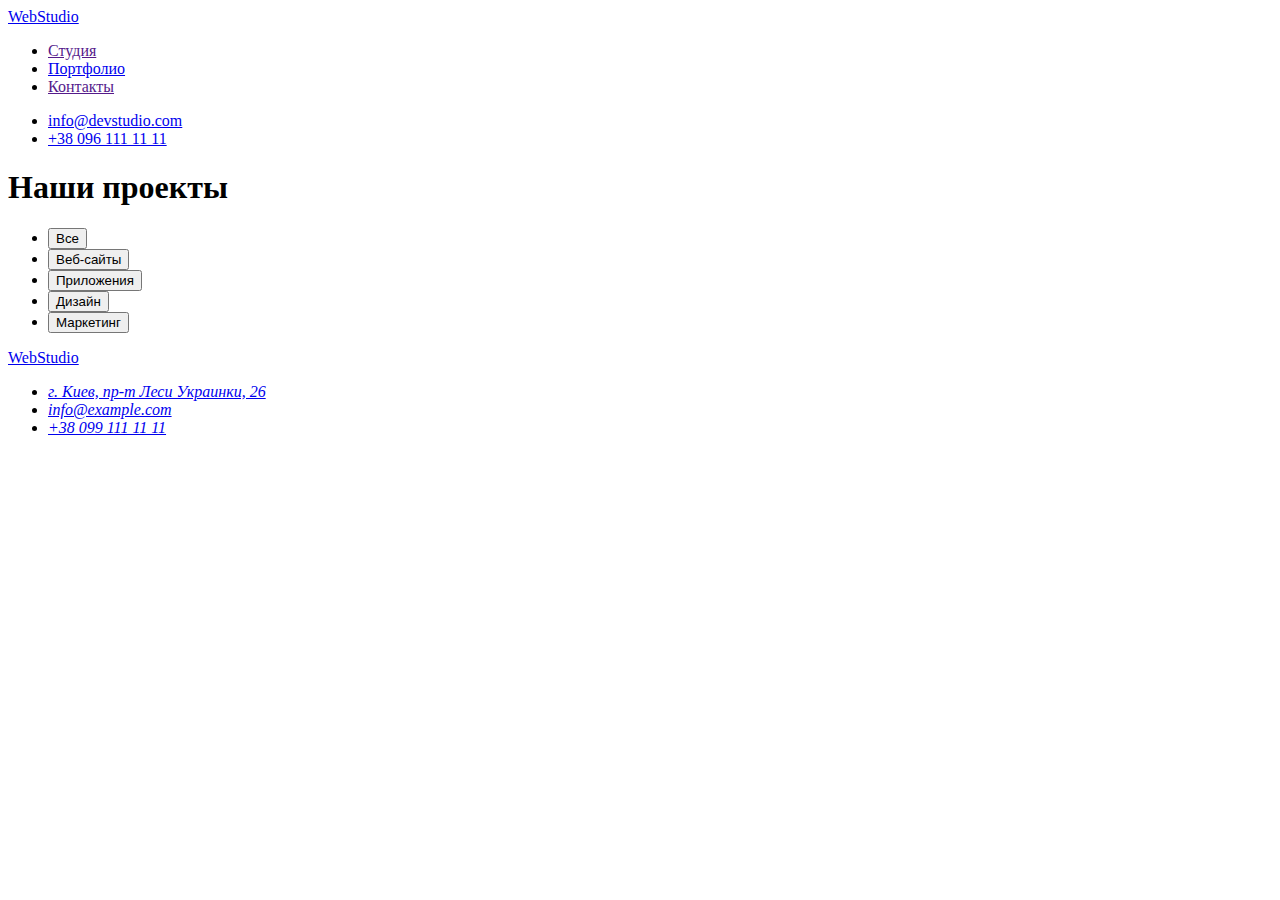
==== portfolio.html @ 61b0b8dd "formating" ====
<!DOCTYPE html>
<html lang="en">
  <head>
    <meta charset="UTF-8" />
    <meta http-equiv="X-UA-Compatible" content="IE=edge" />
    <meta name="viewport" content="width=device-width, initial-scale=1.0" />
    <title>Home Work 2</title>
  </head>
  <body>
    <!-- Верхняя линия -->
    <header>
      <a href="./index.html">WebStudio</a>
      <nav>
        <ul>
          <li><a href="">Студия</a></li>
          <li><a href="./portfolio.html">Портфолио</a></li>
          <li><a href="">Контакты</a></li>
        </ul>
      </nav>
      <ul>
        <li><a href="mailto:info@devstudio.com">info@devstudio.com</a></li>
        <li><a href="tel:+380961111111">+38 096 111 11 11</a></li>
      </ul>
    </header>
    <main>
      <!-- Кнопки фильтра -->
      <section>
        <h1>Наши проекты</h1>
        <ul>
          <li>
            <button type="button">Все</button>
          </li>
          <li>
            <button type="button">Веб-сайты</button>
          </li>
          <li>
            <button type="button">Приложения</button>
          </li>
          <li>
            <button type="button">Дизайн</button>
          </li>
          <li>
            <button type="button">Маркетинг</button>
          </li>
        </ul>
      </section>
    </main>
    <!-- Футер -->
    <footer>
      <a href="./index.html">WebStudio</a>
      <address>
        <ul>
          <li>
            <a
              href="https://www.google.com/maps/place/%D0%B1%D1%83%D0%BB.+%D0%9B%D0%B5%D1%81%D0%B8+%D0%A3%D0%BA%D1%80%D0%B0%D0%B8%D0%BD%D0%BA%D0%B8,+26,+%D0%9A%D0%B8%D0%B5%D0%B2,+%D0%A3%D0%BA%D1%80%D0%B0%D0%B8%D0%BD%D0%B0,+02000/@50.4265807,30.5361971,17z/data=!4m13!1m7!3m6!1s0x40d4cf0e033ecbe9:0x57a4dffefec77da0!2z0LHRg9C7LiDQm9C10YHQuCDQo9C60YDQsNC40L3QutC4LCAyNiwg0JrQuNC10LIsINCj0LrRgNCw0LjQvdCwLCAwMjAwMA!3b1!8m2!3d50.4265807!4d30.5383858!3m4!1s0x40d4cf0e033ecbe9:0x57a4dffefec77da0!8m2!3d50.4265807!4d30.5383858"
              target="_blank"
              rel="noopener noreferrer"
              >г. Киев, пр-т Леси Украинки, 26</a
            >
          </li>
          <li>
            <a href="mailto:info@example.com">info@example.com</a>
          </li>
          <li>
            <a href="tel:+380991111111">+38 099 111 11 11</a>
          </li>
        </ul>
      </address>
    </footer>
  </body>
</html>
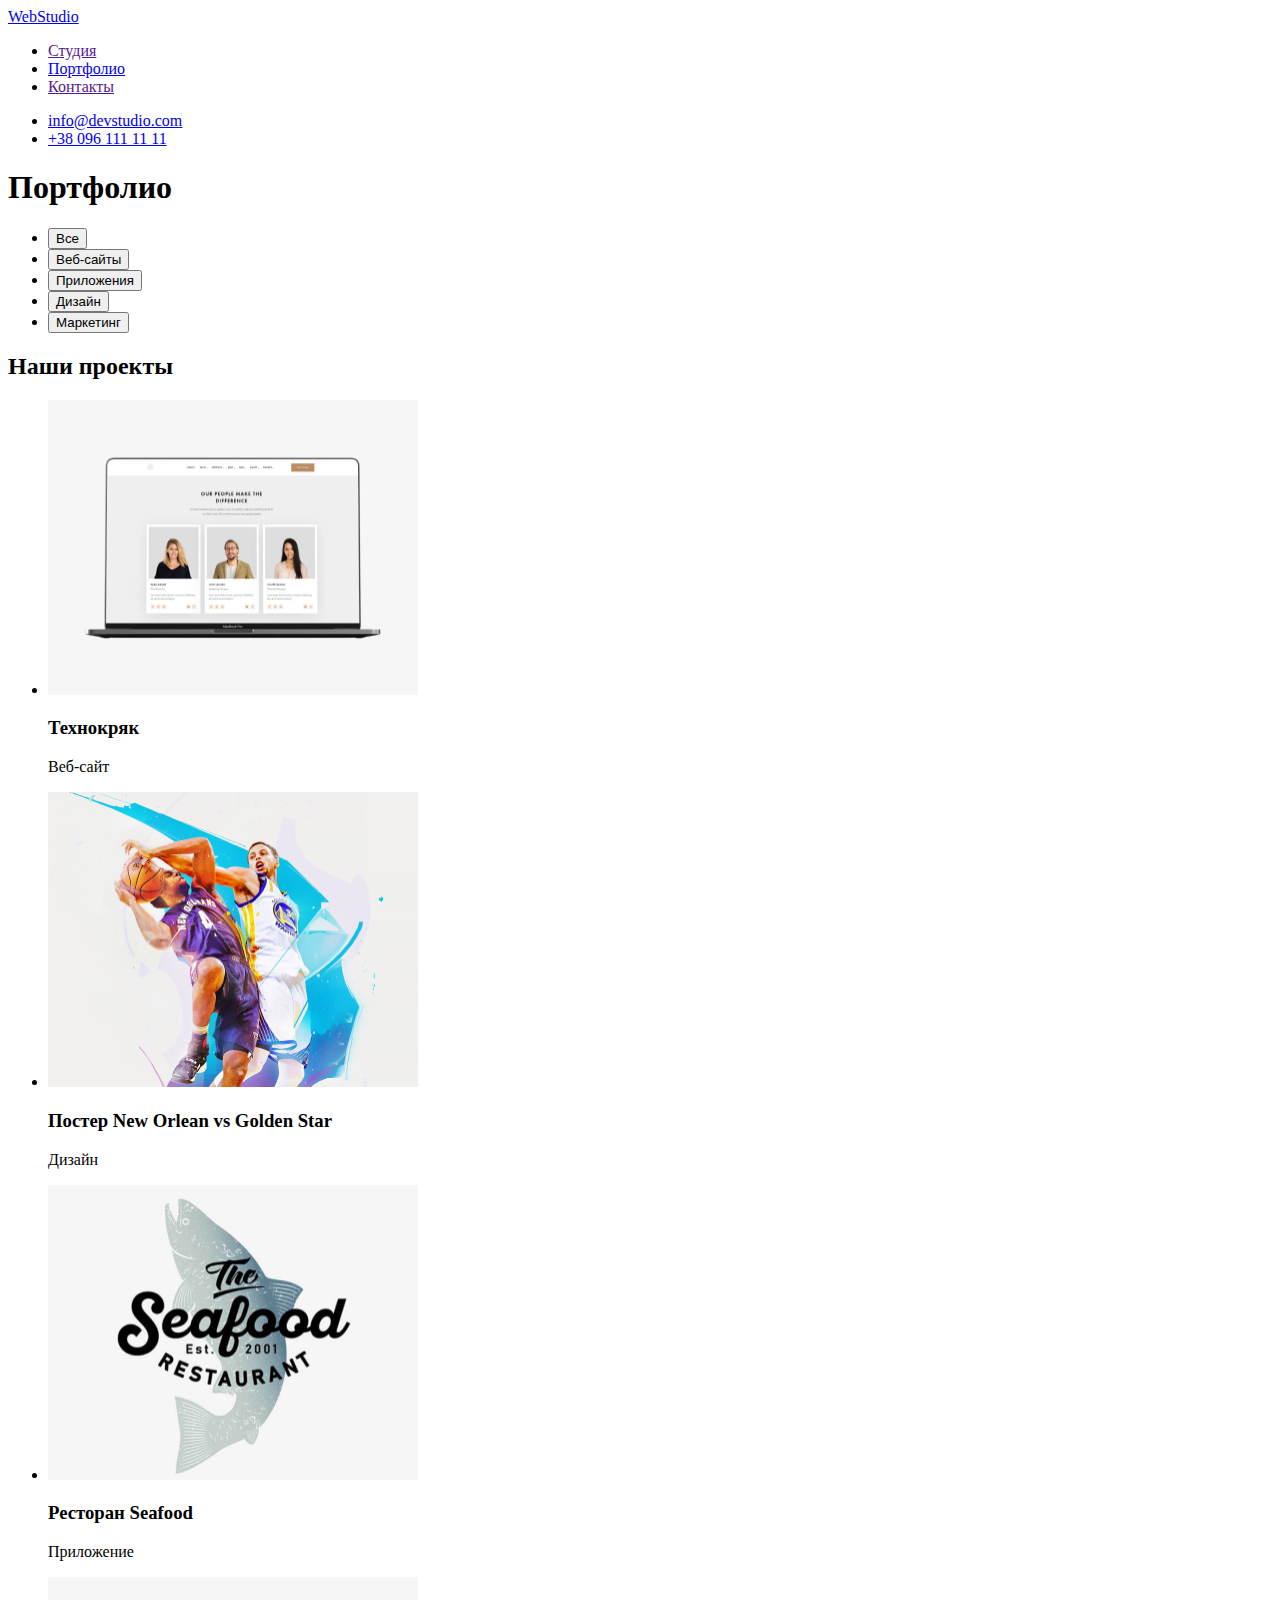
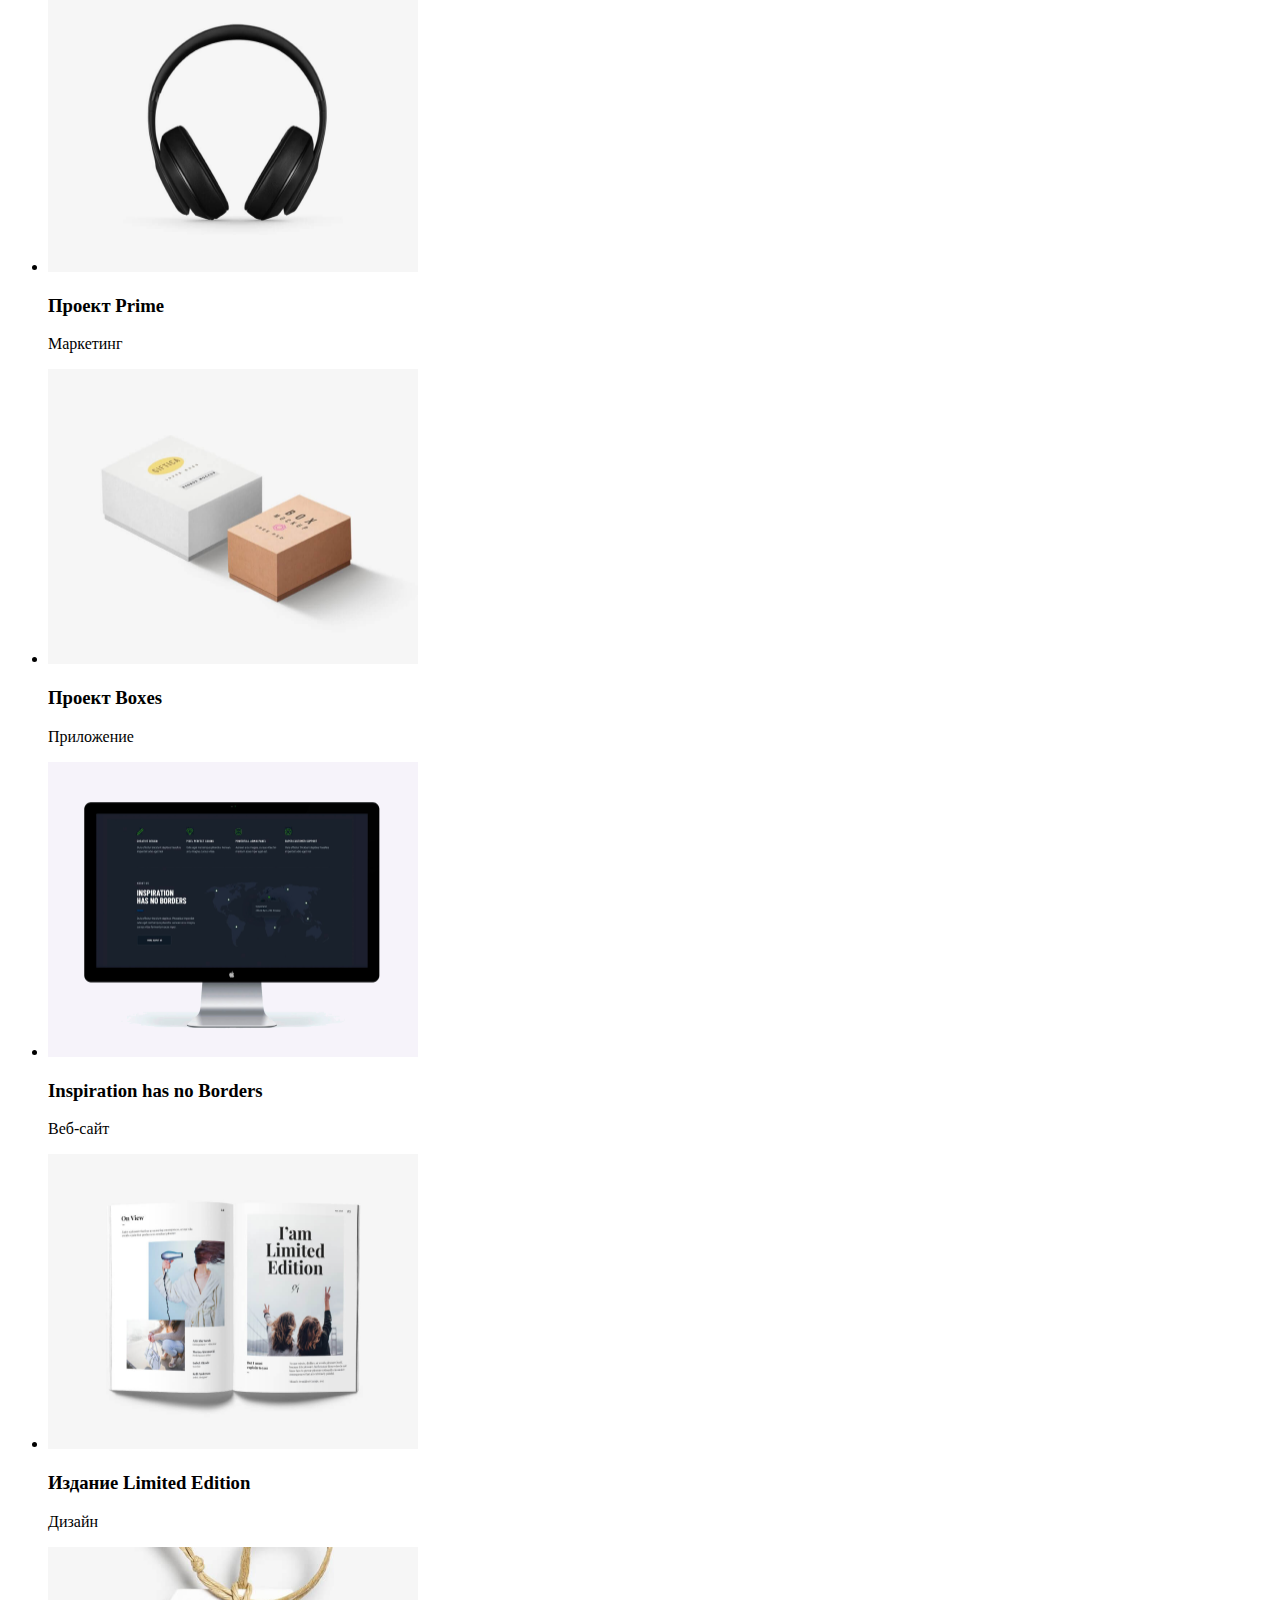
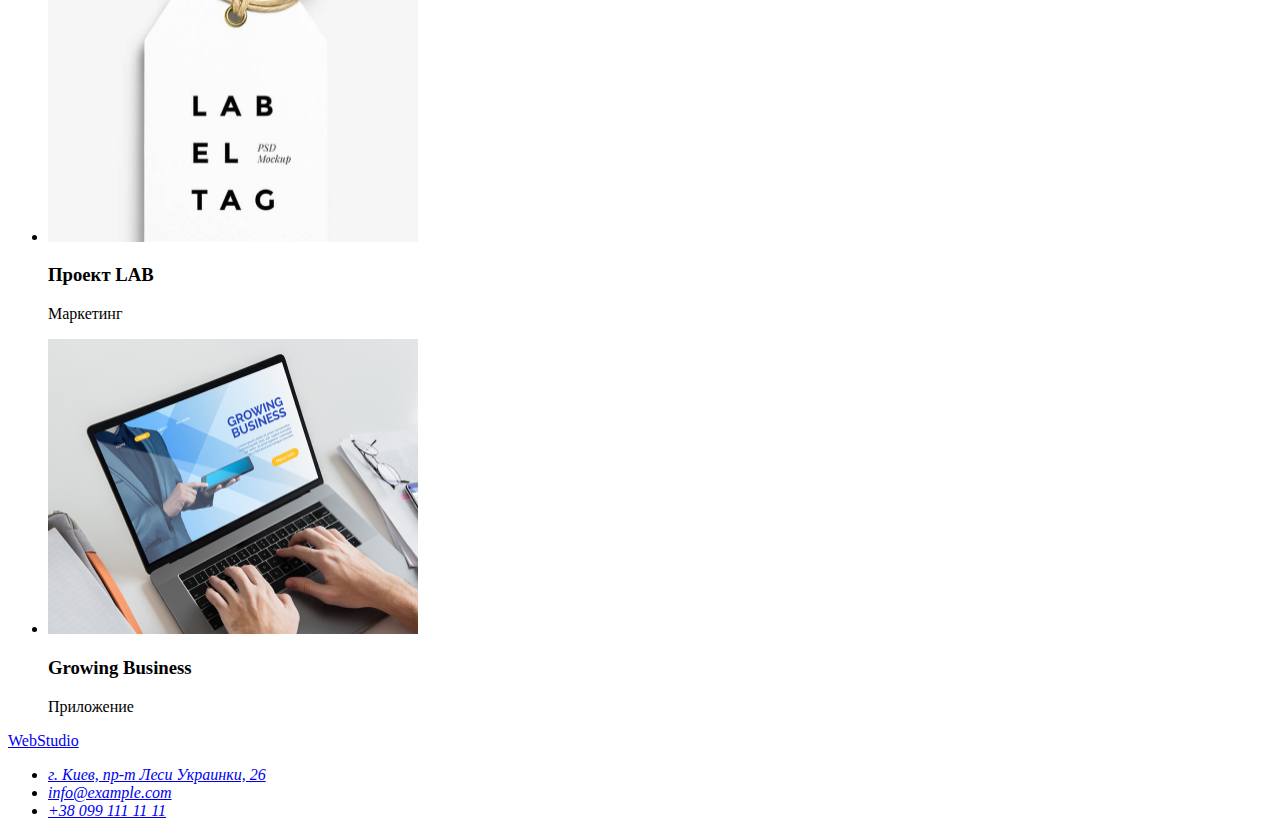
==== commit f60bf809: "Верстание странички портфолио" ====
--- a/portfolio.html
+++ b/portfolio.html
@@ -1,5 +1,5 @@
 <!DOCTYPE html>
-<html lang="en">
+<html lang="ru">
   <head>
     <meta charset="UTF-8" />
     <meta http-equiv="X-UA-Compatible" content="IE=edge" />
@@ -25,7 +25,7 @@
     <main>
       <!-- Кнопки фильтра -->
       <section>
-        <h1>Наши проекты</h1>
+        <h1>Портфолио</h1>
         <ul>
           <li>
             <button type="button">Все</button>
@@ -41,6 +41,87 @@
           </li>
           <li>
             <button type="button">Маркетинг</button>
+          </li>
+        </ul>
+      </section>
+      <!-- Портфолио с проектами -->
+      <section>
+        <h2>Наши проекты</h2>
+        <ul>
+          <li>
+            <img
+              src="./images/portfolio1.png"
+              alt="Ноутбук с открытым веб-сайтом"
+              width="370"
+              height="295"
+            />
+            <h3>Технокряк</h3>
+            <p>Веб-сайт</p>
+          </li>
+          <li>
+            <img
+              src="./images/portfolio2.png"
+              alt="Постер New Orlean vs Golden Star"
+              width="370"
+              height="295"
+            />
+            <h3>Постер New Orlean vs Golden Star</h3>
+            <p>Дизайн</p>
+          </li>
+          <li>
+            <img
+              src="./images/portfolio3.png"
+              alt="Логотип ресторана Seafood"
+              width="370"
+              height="295"
+            />
+            <h3>Ресторан Seafood</h3>
+            <p>Приложение</p>
+          </li>
+          <li>
+            <img src="./images/portfolio4.png" alt="Наушники" width="370" height="295" />
+            <h3>Проект Prime</h3>
+            <p>Маркетинг</p>
+          </li>
+          <li>
+            <img src="./images/portfolio5.png" alt="Две коробки" width="370" height="295" />
+            <h3>Проект Boxes</h3>
+            <p>Приложение</p>
+          </li>
+          <li>
+            <img
+              src="./images/portfolio6.png"
+              alt="Монитор с открытым веб-сайтом"
+              width="370"
+              height="295"
+            />
+            <h3 lang="en">Inspiration has no Borders</h3>
+            <p>Веб-сайт</p>
+          </li>
+          <li>
+            <img src="./images/portfolio7.png" alt="Развернутая книга" width="370" height="295" />
+            <h3>Издание Limited Edition</h3>
+            <p>Дизайн</p>
+          </li>
+          <li>
+            <img
+              src="./images/portfolio8.png"
+              alt="Бирка с логотипом LAB"
+              width="370"
+              height="295"
+            />
+            <h3>Проект LAB</h3>
+            <p>Маркетинг</p>
+          </li>
+          <li>
+            <img
+              src="./images/portfolio9.png"
+              alt="Набирают текст на ноутбуке"
+              width="370"
+              height="295"
+            />
+            <h3>Growing Business</h3>
+            <p>Приложение</p>
           </li>
         </ul>
       </section>
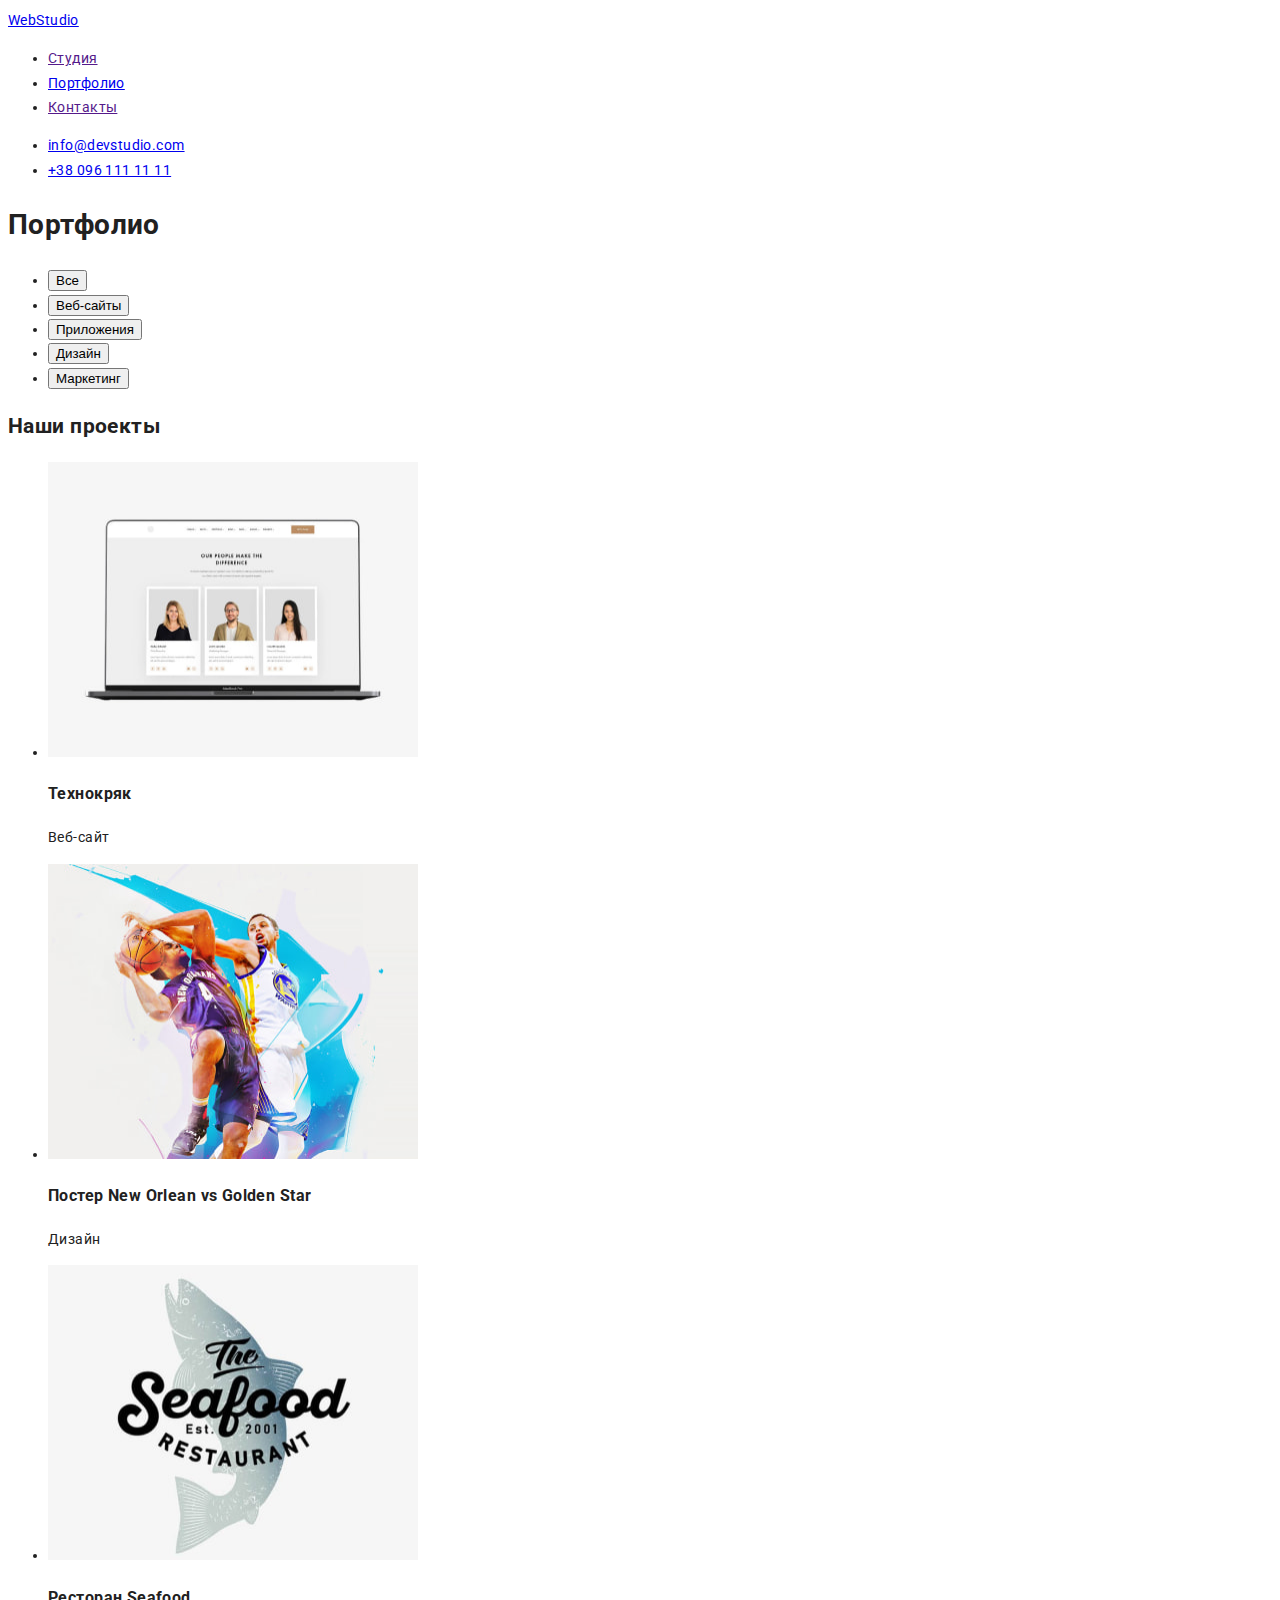
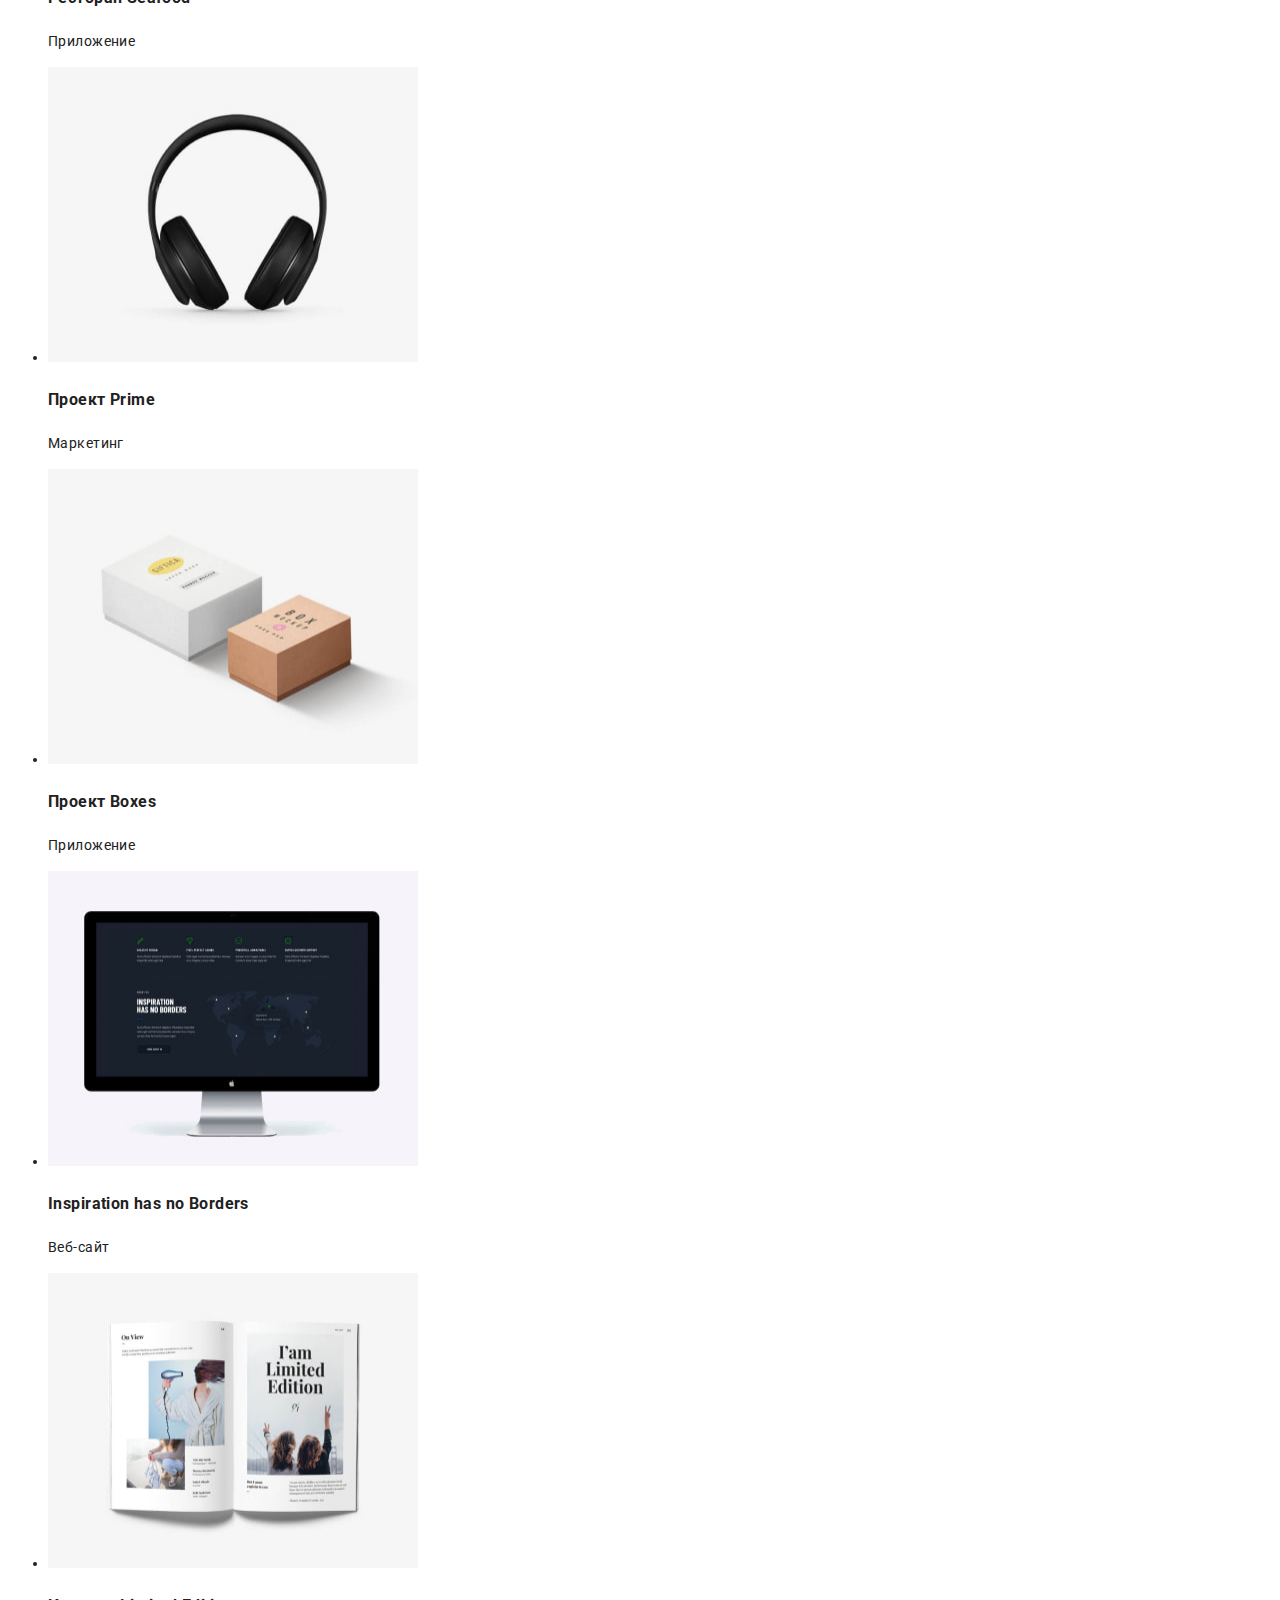
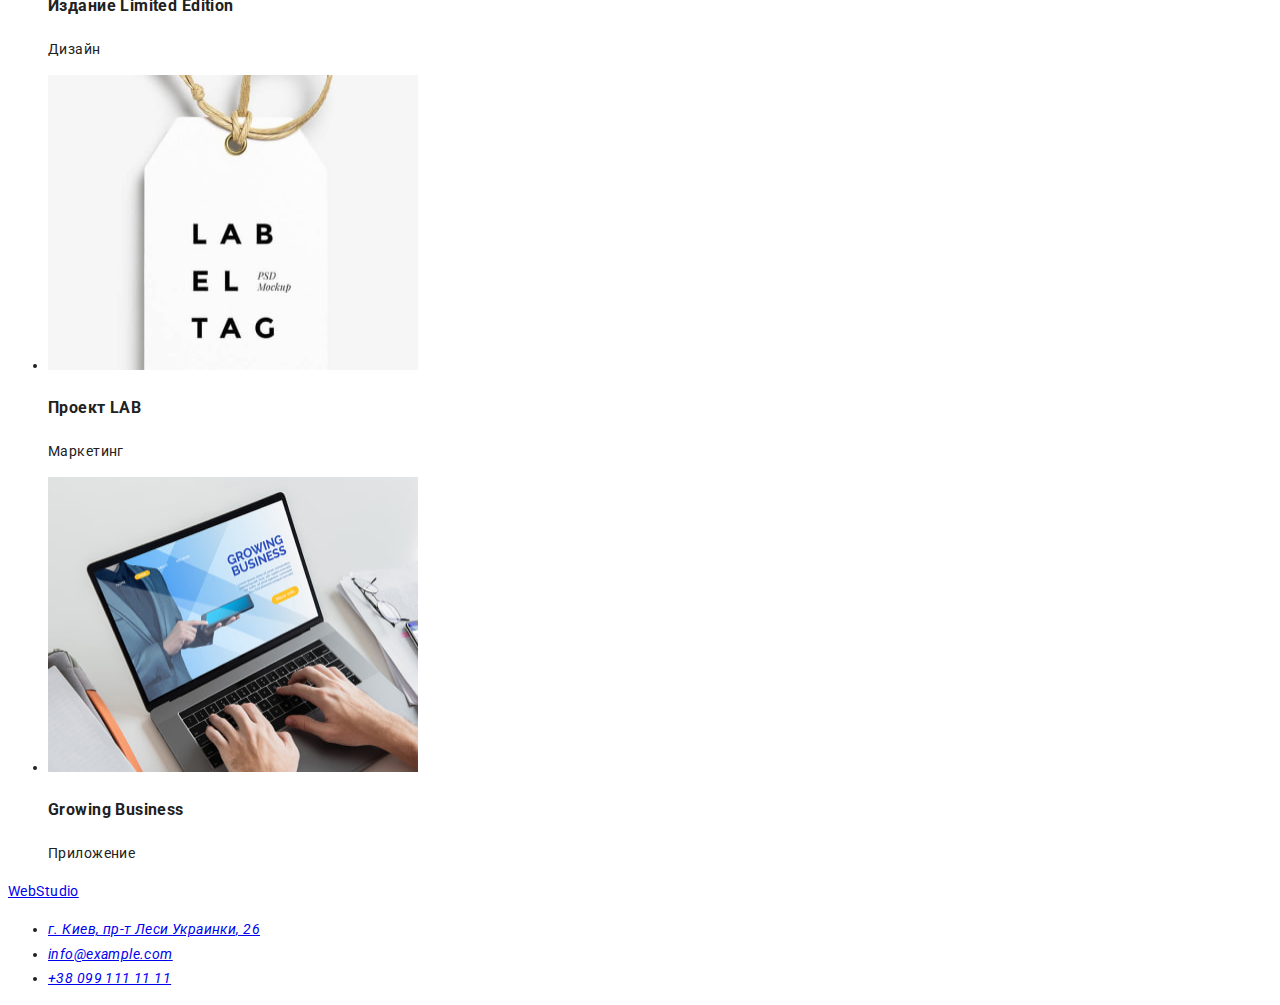
==== commit dbf15623: "Классы про именованы, изображения изменены" ====
--- a/portfolio.html
+++ b/portfolio.html
@@ -4,146 +4,154 @@
     <meta charset="UTF-8" />
     <meta http-equiv="X-UA-Compatible" content="IE=edge" />
     <meta name="viewport" content="width=device-width, initial-scale=1.0" />
+    <link href="./style/styles.css" rel="stylesheet" type="text/css" />
     <title>Home Work 2</title>
+    <link rel="preconnect" href="https://fonts.googleapis.com" />
+    <link rel="preconnect" href="https://fonts.gstatic.com" crossorigin />
+    <link
+      href="https://fonts.googleapis.com/css2?family=Raleway:wght@700&family=Roboto:wght@400;500;700;900&display=swap"
+      rel="stylesheet"
+    />
   </head>
   <body>
-    <!-- Верхняя линия -->
-    <header>
-      <a href="./index.html">WebStudio</a>
-      <nav>
-        <ul>
-          <li><a href="">Студия</a></li>
-          <li><a href="./portfolio.html">Портфолио</a></li>
-          <li><a href="">Контакты</a></li>
+    <!-- Шапка сайта -->
+    <header class="header">
+      <a class="header-link" href="./index.html">WebStudio</a>
+      <nav class="header-nav">
+        <ul class="nav-list">
+          <li class="nav-item"><a class="nav-link" href="">Студия</a></li>
+          <li class="nav-item"><a class="nav-link" href="./portfolio.html">Портфолио</a></li>
+          <li class="nav-item"><a class="nav-link" href="">Контакты</a></li>
         </ul>
       </nav>
       <ul>
-        <li><a href="mailto:info@devstudio.com">info@devstudio.com</a></li>
-        <li><a href="tel:+380961111111">+38 096 111 11 11</a></li>
+        <li><a class="header-mail" href="mailto:info@devstudio.com">info@devstudio.com</a></li>
+        <li><a class="header-tel" href="tel:+380961111111">+38 096 111 11 11</a></li>
       </ul>
     </header>
     <main>
       <!-- Кнопки фильтра -->
-      <section>
-        <h1>Портфолио</h1>
-        <ul>
-          <li>
-            <button type="button">Все</button>
+      <section class="filtr">
+        <h1 class="hide">Портфолио</h1>
+        <ul class="filtr-list">
+          <li class="filtr-item">
+            <button class="filtr-btn" type="button">Все</button>
           </li>
-          <li>
-            <button type="button">Веб-сайты</button>
+          <li class="filtr-item">
+            <button class="filtr-btn" type="button">Веб-сайты</button>
           </li>
-          <li>
-            <button type="button">Приложения</button>
+          <li class="filtr-item">
+            <button class="filtr-btn" type="button">Приложения</button>
           </li>
-          <li>
-            <button type="button">Дизайн</button>
+          <li class="filtr-item">
+            <button class="filtr-btn" type="button">Дизайн</button>
           </li>
-          <li>
-            <button type="button">Маркетинг</button>
+          <li class="filtr-item">
+            <button class="filtr-btn" type="button">Маркетинг</button>
           </li>
         </ul>
       </section>
       <!-- Портфолио с проектами -->
-      <section>
-        <h2>Наши проекты</h2>
-        <ul>
-          <li>
-            <img
-              src="./images/portfolio1.png"
+      <section class="projects">
+        <h2 class="hide">Наши проекты</h2>
+        <ul class="projects-list">
+          <li class="projects-item">
+            <img class="projects-logo"
+              src="./images/portfolio1.jpg"
               alt="Ноутбук с открытым веб-сайтом"
               width="370"
               height="295"
             />
-            <h3>Технокряк</h3>
-            <p>Веб-сайт</p>
+            <h3 class="projects-title">Технокряк</h3>
+            <p class="projects-text">Веб-сайт</p>
           </li>
-          <li>
-            <img
-              src="./images/portfolio2.png"
+          <li class="projects-item">
+            <img class="projects-logo"
+              src="./images/portfolio2.jpg"
               alt="Постер New Orlean vs Golden Star"
               width="370"
               height="295"
             />
-            <h3>Постер New Orlean vs Golden Star</h3>
-            <p>Дизайн</p>
+            <h3 class="projects-title">Постер New Orlean vs Golden Star</h3>
+            <p class="projects-text">Дизайн</p>
           </li>
-          <li>
-            <img
-              src="./images/portfolio3.png"
+          <li class="projects-item">
+            <img class="projects-logo"
+              src="./images/portfolio3.jpg"
               alt="Логотип ресторана Seafood"
               width="370"
               height="295"
             />
-            <h3>Ресторан Seafood</h3>
-            <p>Приложение</p>
+            <h3 class="projects-title">Ресторан Seafood</h3>
+            <p class="projects-text">Приложение</p>
           </li>
-          <li>
-            <img src="./images/portfolio4.png" alt="Наушники" width="370" height="295" />
-            <h3>Проект Prime</h3>
-            <p>Маркетинг</p>
+          <li class="projects-item">
+            <img class="projects-logo" src="./images/portfolio4.jpg" alt="Наушники" width="370" height="295" />
+            <h3 class="projects-title">Проект Prime</h3>
+            <p class="projects-text">Маркетинг</p>
           </li>
-          <li>
-            <img src="./images/portfolio5.png" alt="Две коробки" width="370" height="295" />
-            <h3>Проект Boxes</h3>
-            <p>Приложение</p>
+          <li class="projects-item">
+            <img class="projects-logo" src="./images/portfolio5.jpg" alt="Две коробки" width="370" height="295" />
+            <h3 class="projects-title">Проект Boxes</h3>
+            <p class="projects-text">Приложение</p>
           </li>
-          <li>
-            <img
-              src="./images/portfolio6.png"
+          <li class="projects-item">
+            <img class="projects-logo"
+              src="./images/portfolio6.jpg"
               alt="Монитор с открытым веб-сайтом"
               width="370"
               height="295"
             />
-            <h3 lang="en">Inspiration has no Borders</h3>
-            <p>Веб-сайт</p>
+            <h3 class="projects-title" lang="en">Inspiration has no Borders</h3>
+            <p class="projects-text">Веб-сайт</p>
+          </li class="projects-item">
+          <li>
+            <img class="projects-logo" src="./images/portfolio7.jpg" alt="Развернутая книга" width="370" height="295" />
+            <h3 class="projects-title">Издание Limited Edition</h3>
+            <p class="projects-text">Дизайн</p>
           </li>
-          <li>
-            <img src="./images/portfolio7.png" alt="Развернутая книга" width="370" height="295" />
-            <h3>Издание Limited Edition</h3>
-            <p>Дизайн</p>
-          </li>
-          <li>
-            <img
-              src="./images/portfolio8.png"
+          <li class="projects-item">
+            <img class="projects-logo"
+              src="./images/portfolio8.jpg"
               alt="Бирка с логотипом LAB"
               width="370"
               height="295"
             />
-            <h3>Проект LAB</h3>
-            <p>Маркетинг</p>
+            <h3 class="projects-title">Проект LAB</h3>
+            <p class="projects-text">Маркетинг</p>
           </li>
-          <li>
-            <img
-              src="./images/portfolio9.png"
+          <li class="projects-item">
+            <img class="projects-logo"
+              src="./images/portfolio9.jpg"
               alt="Набирают текст на ноутбуке"
               width="370"
               height="295"
             />
-            <h3>Growing Business</h3>
-            <p>Приложение</p>
+            <h3 class="projects-title" lang="en">Growing Business</h3>
+            <p class="projects-text">Приложение</p>
           </li>
         </ul>
       </section>
     </main>
     <!-- Футер -->
-    <footer>
-      <a href="./index.html">WebStudio</a>
-      <address>
-        <ul>
-          <li>
+    <footer class="footer">
+      <a class="footer-link" href="./index.html">WebStudio</a>
+      <address class="footer-adress">
+        <ul class="footer-list">
+          <li class="footer-item">
             <a
+              class="footer-link"
               href="https://www.google.com/maps/place/%D0%B1%D1%83%D0%BB.+%D0%9B%D0%B5%D1%81%D0%B8+%D0%A3%D0%BA%D1%80%D0%B0%D0%B8%D0%BD%D0%BA%D0%B8,+26,+%D0%9A%D0%B8%D0%B5%D0%B2,+%D0%A3%D0%BA%D1%80%D0%B0%D0%B8%D0%BD%D0%B0,+02000/@50.4265807,30.5361971,17z/data=!4m13!1m7!3m6!1s0x40d4cf0e033ecbe9:0x57a4dffefec77da0!2z0LHRg9C7LiDQm9C10YHQuCDQo9C60YDQsNC40L3QutC4LCAyNiwg0JrQuNC10LIsINCj0LrRgNCw0LjQvdCwLCAwMjAwMA!3b1!8m2!3d50.4265807!4d30.5383858!3m4!1s0x40d4cf0e033ecbe9:0x57a4dffefec77da0!8m2!3d50.4265807!4d30.5383858"
               target="_blank"
               rel="noopener noreferrer"
               >г. Киев, пр-т Леси Украинки, 26</a
             >
           </li>
-          <li>
-            <a href="mailto:info@example.com">info@example.com</a>
+          <li class="footer-item">
+            <a class="footer-mail" href="mailto:info@example.com">info@example.com</a>
           </li>
-          <li>
-            <a href="tel:+380991111111">+38 099 111 11 11</a>
+          <li class="footer-item">
+            <a class="footer-tel" href="tel:+380991111111">+38 099 111 11 11</a>
           </li>
         </ul>
       </address>
--- a/style/styles.css
+++ b/style/styles.css
@@ -0,0 +1,8 @@
+body {
+  font-family: Roboto;
+  font-size: 14px;
+  line-height: 1.74;
+  letter-spacing: 0.03em;
+  text-align: left;
+  color: #212121;
+}
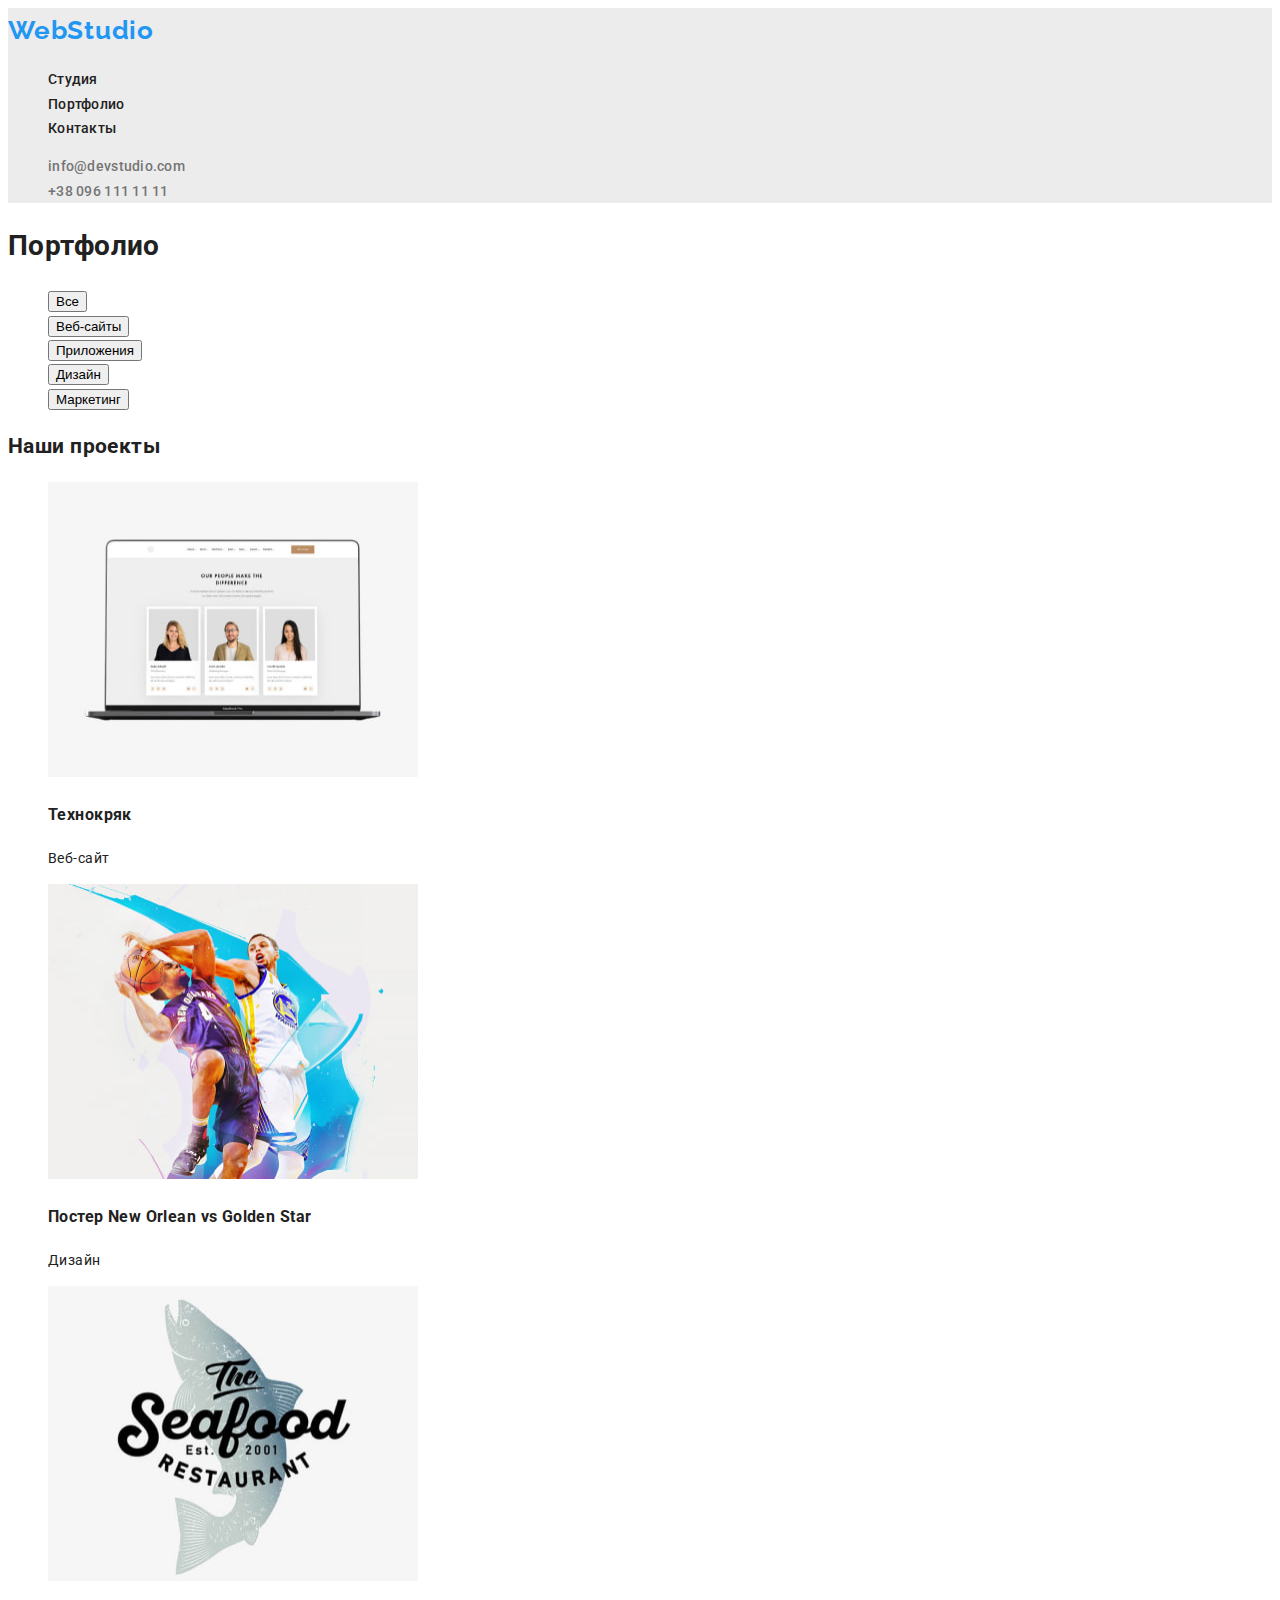
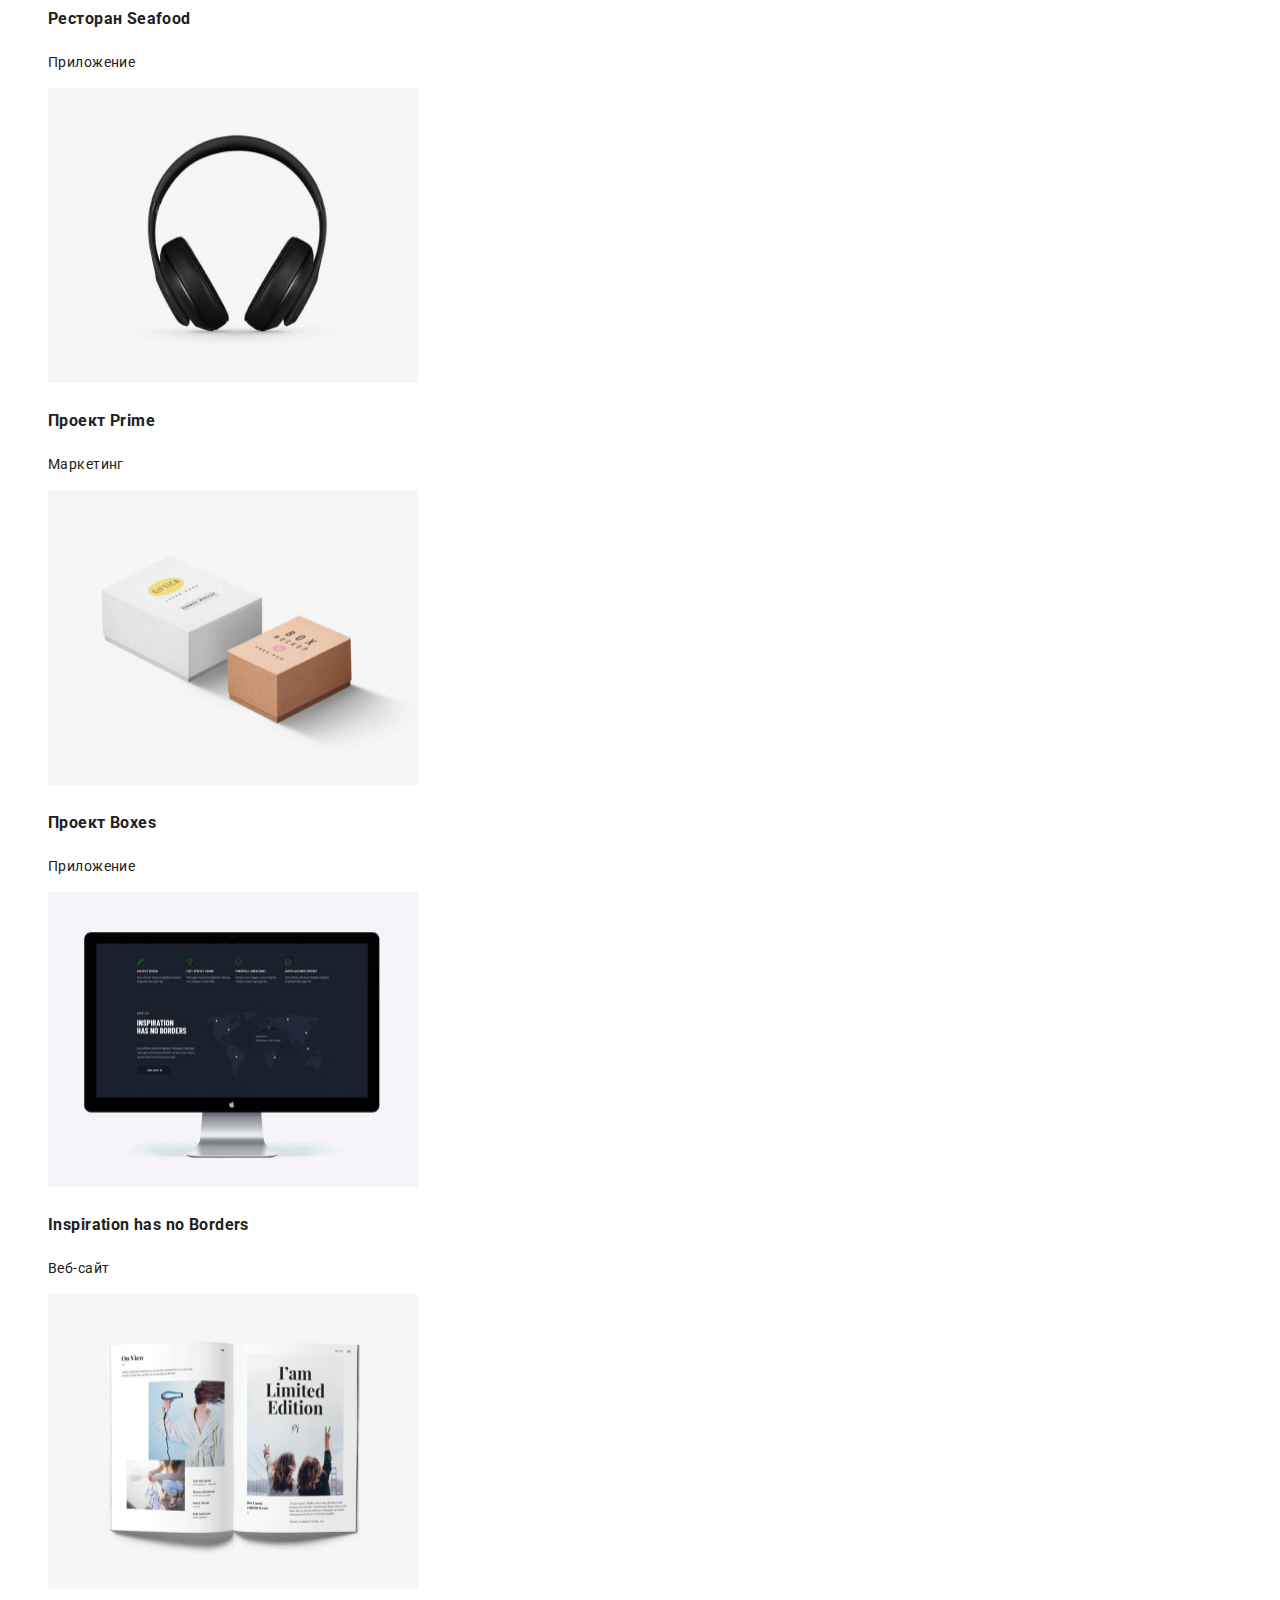
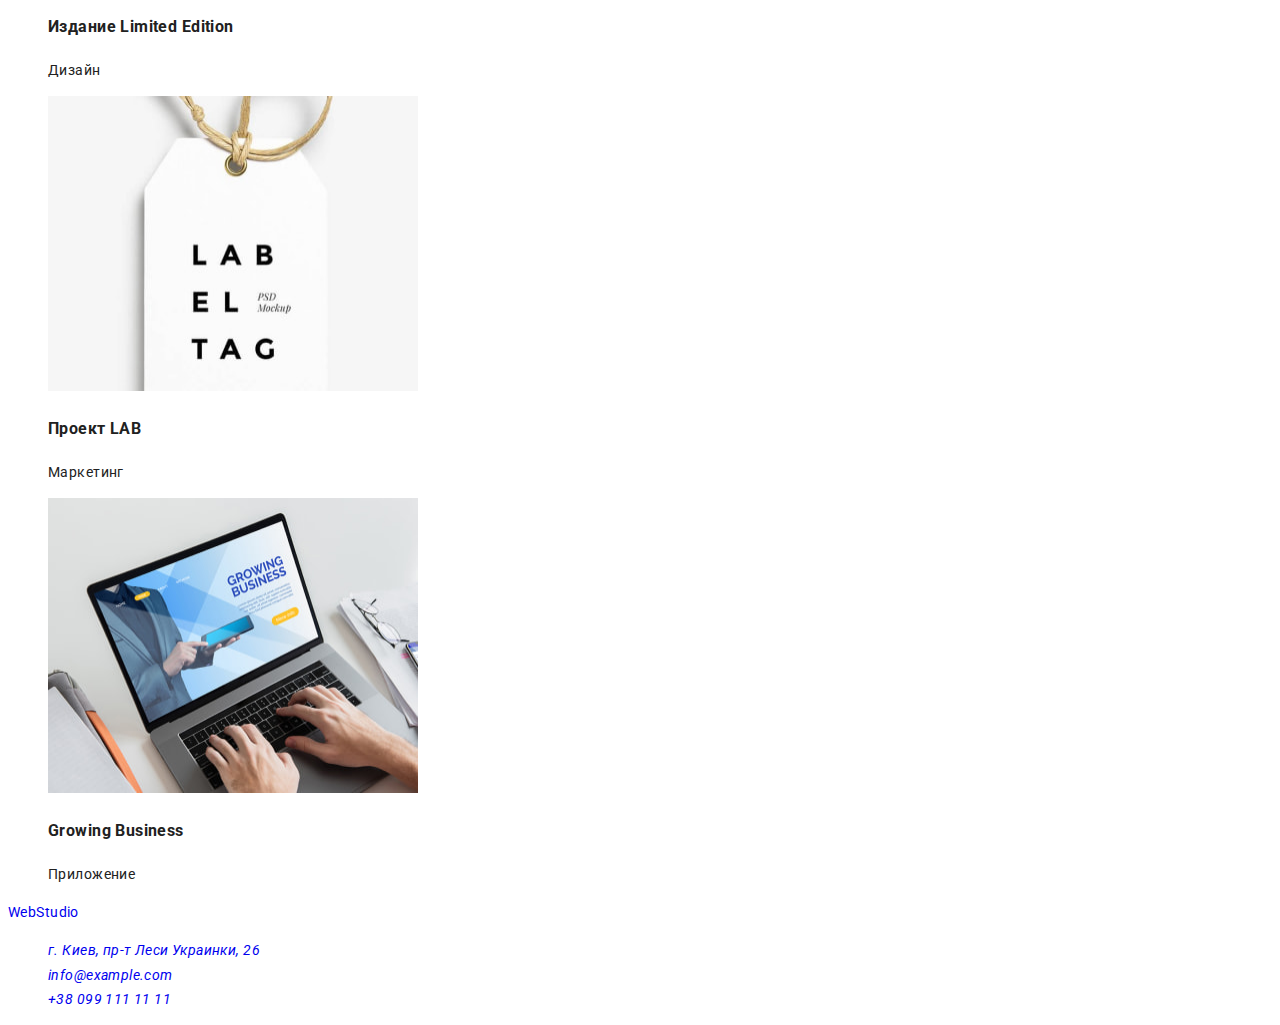
==== commit c7bc97a4: "Стилизация верхней линии" ====
--- a/portfolio.html
+++ b/portfolio.html
@@ -16,24 +16,24 @@
   <body>
     <!-- Шапка сайта -->
     <header class="header">
-      <a class="header-link" href="./index.html">WebStudio</a>
+      <a class="header-link link" href="./index.html">WebStudio</a>
       <nav class="header-nav">
-        <ul class="nav-list">
-          <li class="nav-item"><a class="nav-link" href="">Студия</a></li>
-          <li class="nav-item"><a class="nav-link" href="./portfolio.html">Портфолио</a></li>
-          <li class="nav-item"><a class="nav-link" href="">Контакты</a></li>
+        <ul class="nav-list list">
+          <li class="nav-item"><a class="nav-link link" href="">Студия</a></li>
+          <li class="nav-item"><a class="nav-link link" href="./portfolio.html">Портфолио</a></li>
+          <li class="nav-item"><a class="nav-link link" href="">Контакты</a></li>
         </ul>
       </nav>
-      <ul>
-        <li><a class="header-mail" href="mailto:info@devstudio.com">info@devstudio.com</a></li>
-        <li><a class="header-tel" href="tel:+380961111111">+38 096 111 11 11</a></li>
+      <ul class="contact-list list">
+        <li><a class="header-mail link" href="mailto:info@devstudio.com">info@devstudio.com</a></li>
+        <li><a class="header-tel link" href="tel:+380961111111">+38 096 111 11 11</a></li>
       </ul>
     </header>
     <main>
       <!-- Кнопки фильтра -->
       <section class="filtr">
         <h1 class="hide">Портфолио</h1>
-        <ul class="filtr-list">
+        <ul class="filtr-list list">
           <li class="filtr-item">
             <button class="filtr-btn" type="button">Все</button>
           </li>
@@ -54,7 +54,7 @@
       <!-- Портфолио с проектами -->
       <section class="projects">
         <h2 class="hide">Наши проекты</h2>
-        <ul class="projects-list">
+        <ul class="projects-list list">
           <li class="projects-item">
             <img class="projects-logo"
               src="./images/portfolio1.jpg"
@@ -135,12 +135,12 @@
     </main>
     <!-- Футер -->
     <footer class="footer">
-      <a class="footer-link" href="./index.html">WebStudio</a>
+      <a class="footer-link link" href="./index.html">WebStudio</a>
       <address class="footer-adress">
-        <ul class="footer-list">
+        <ul class="footer-list list">
           <li class="footer-item">
             <a
-              class="footer-link"
+              class="footer-link link"
               href="https://www.google.com/maps/place/%D0%B1%D1%83%D0%BB.+%D0%9B%D0%B5%D1%81%D0%B8+%D0%A3%D0%BA%D1%80%D0%B0%D0%B8%D0%BD%D0%BA%D0%B8,+26,+%D0%9A%D0%B8%D0%B5%D0%B2,+%D0%A3%D0%BA%D1%80%D0%B0%D0%B8%D0%BD%D0%B0,+02000/@50.4265807,30.5361971,17z/data=!4m13!1m7!3m6!1s0x40d4cf0e033ecbe9:0x57a4dffefec77da0!2z0LHRg9C7LiDQm9C10YHQuCDQo9C60YDQsNC40L3QutC4LCAyNiwg0JrQuNC10LIsINCj0LrRgNCw0LjQvdCwLCAwMjAwMA!3b1!8m2!3d50.4265807!4d30.5383858!3m4!1s0x40d4cf0e033ecbe9:0x57a4dffefec77da0!8m2!3d50.4265807!4d30.5383858"
               target="_blank"
               rel="noopener noreferrer"
@@ -148,10 +148,10 @@
             >
           </li>
           <li class="footer-item">
-            <a class="footer-mail" href="mailto:info@example.com">info@example.com</a>
+            <a class="footer-mail link" href="mailto:info@example.com">info@example.com</a>
           </li>
           <li class="footer-item">
-            <a class="footer-tel" href="tel:+380991111111">+38 099 111 11 11</a>
+            <a class="footer-tel link" href="tel:+380991111111">+38 099 111 11 11</a>
           </li>
         </ul>
       </address>
--- a/style/styles.css
+++ b/style/styles.css
@@ -1,8 +1,78 @@
+:root {
+  /* Основной шрифт */
+  --main-font: Roboto;
+  /* Дополнительный шрифт */
+  --secondary-font: Raleway;
+  /* Цвет активации */
+  --active-color: #2196f3;
+}
+
 body {
-  font-family: Roboto;
+  font-family: var(--main-font);
   font-size: 14px;
   line-height: 1.74;
   letter-spacing: 0.03em;
-  text-align: left;
   color: #212121;
 }
+
+.list {
+  list-style: none;
+}
+
+.link {
+  text-decoration: none;
+}
+/* Верхняя линия */
+.header {
+  background-color: #ececec;
+}
+.header-link {
+  font-family: var(--secondary-font);
+  font-weight: bold;
+  font-size: 26px;
+  line-height: 1, 19;
+  /* identical to box height */
+  letter-spacing: 0.03em;
+  color: var(--active-color);
+}
+.nav-link {
+  font-family: var(--main-font);
+  font-weight: 500;
+  font-size: 14px;
+  line-height: 1, 14;
+  letter-spacing: 0.02em;
+  color: #212121;
+}
+
+.nav-link:hover,
+.nav-link:focus {
+  color: var(--active-color);
+}
+
+.header-mail {
+  font-family: var(--main-font);
+  font-weight: 500;
+  font-size: 14px;
+  line-height: 1, 14;
+  letter-spacing: 0.02em;
+  color: #757575;
+}
+
+.header-mail:hover,
+.header-mail:focus {
+  color: var(--active-color);
+}
+
+.header-tel {
+  font-family: var(--main-font);
+  font-weight: 500;
+  font-size: 14px;
+  line-height: 1, 14;
+  letter-spacing: 0.02em;
+  color: #757575;
+}
+
+.header-tel:hover,
+.header-tel:focus {
+  color: var(--active-color);
+}
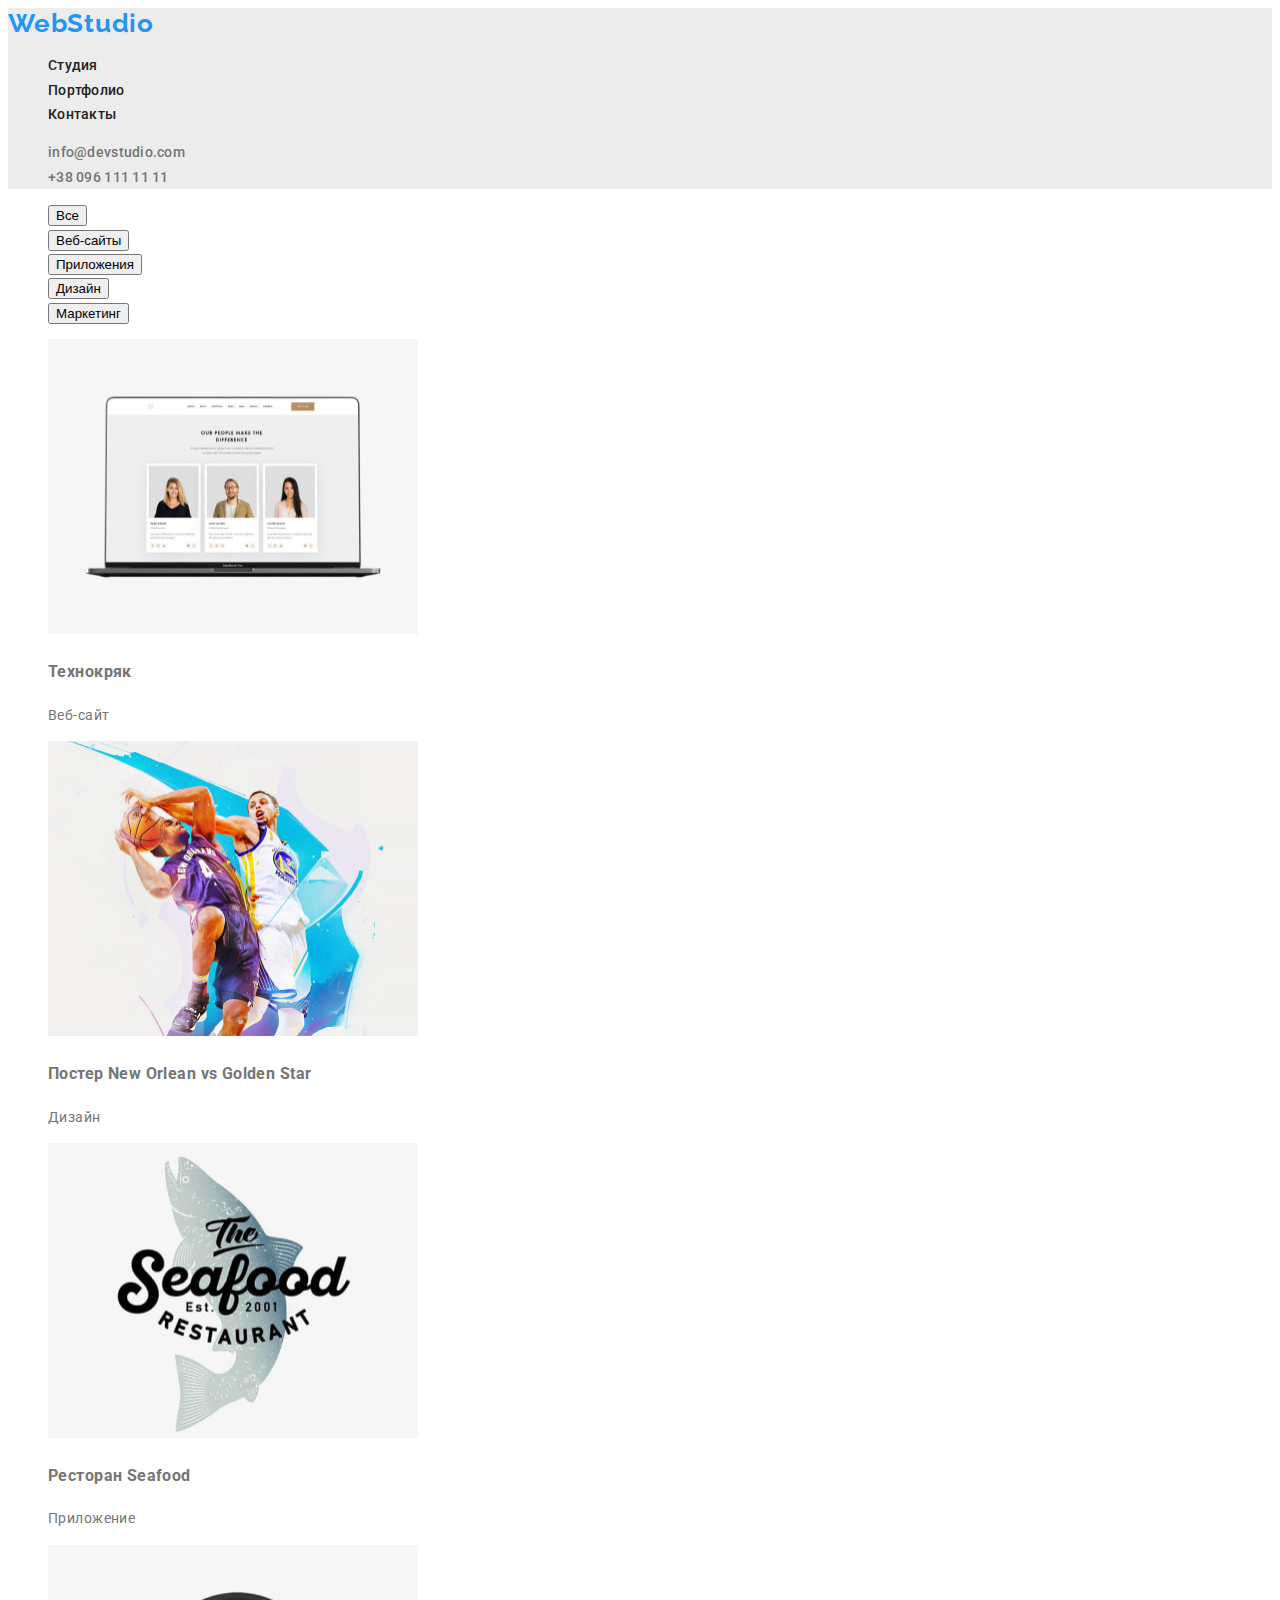
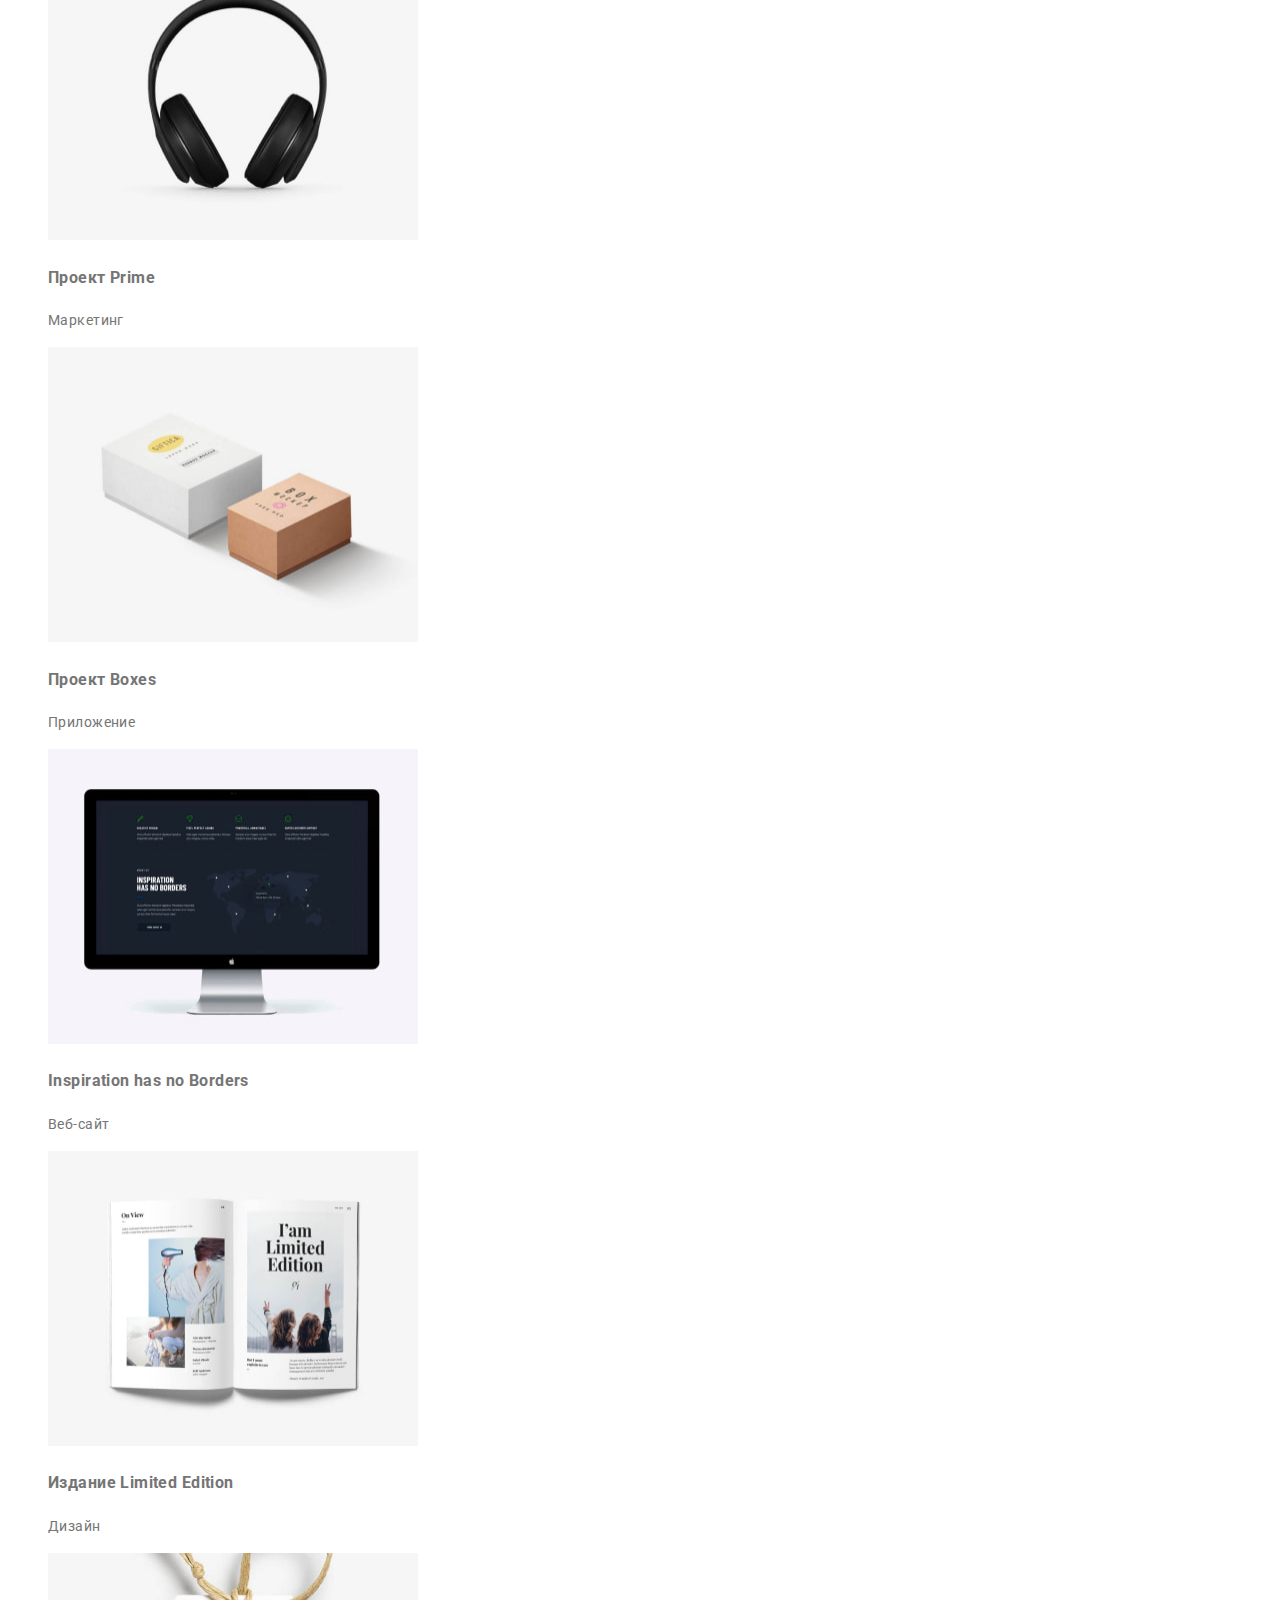
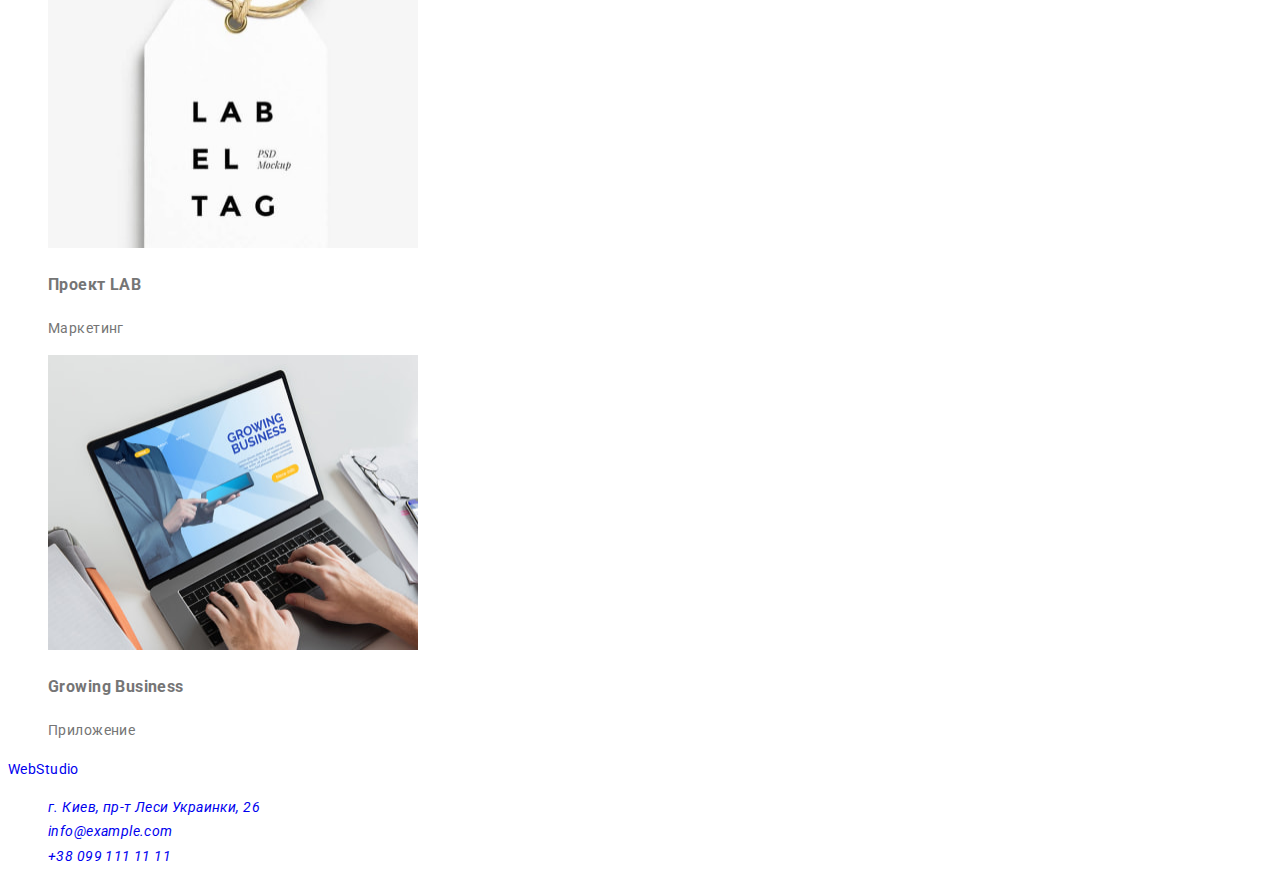
==== commit 698b1100: "закончил с main" ====
--- a/portfolio.html
+++ b/portfolio.html
@@ -32,7 +32,7 @@
     <main>
       <!-- Кнопки фильтра -->
       <section class="filtr">
-        <h1 class="hide">Портфолио</h1>
+        <h1 hidden>Портфолио</h1>
         <ul class="filtr-list list">
           <li class="filtr-item">
             <button class="filtr-btn" type="button">Все</button>
@@ -53,7 +53,7 @@
       </section>
       <!-- Портфолио с проектами -->
       <section class="projects">
-        <h2 class="hide">Наши проекты</h2>
+        <h2 hidden>Наши проекты</h2>
         <ul class="projects-list list">
           <li class="projects-item">
             <img class="projects-logo"
--- a/style/styles.css
+++ b/style/styles.css
@@ -5,14 +5,19 @@
   --secondary-font: Raleway;
   /* Цвет активации */
   --active-color: #2196f3;
+  /* Цвет текста */
+  --text-color: #757575;
+  /* Цвет заголовков */
+  --text-header: #212121;
 }
 
 body {
   font-family: var(--main-font);
+  font-weight: normal;
   font-size: 14px;
   line-height: 1.74;
   letter-spacing: 0.03em;
-  color: #212121;
+  color: var(--text-color);
 }
 
 .list {
@@ -30,18 +35,17 @@
   font-family: var(--secondary-font);
   font-weight: bold;
   font-size: 26px;
-  line-height: 1, 19;
+  line-height: 1.19;
   /* identical to box height */
   letter-spacing: 0.03em;
   color: var(--active-color);
 }
 .nav-link {
-  font-family: var(--main-font);
   font-weight: 500;
   font-size: 14px;
-  line-height: 1, 14;
+  line-height: 1.14;
   letter-spacing: 0.02em;
-  color: #212121;
+  color: var(--text-header);
 }
 
 .nav-link:hover,
@@ -50,12 +54,11 @@
 }
 
 .header-mail {
-  font-family: var(--main-font);
   font-weight: 500;
   font-size: 14px;
-  line-height: 1, 14;
+  line-height: 1.14;
   letter-spacing: 0.02em;
-  color: #757575;
+  color: var(--text-color);
 }
 
 .header-mail:hover,
@@ -64,15 +67,109 @@
 }
 
 .header-tel {
-  font-family: var(--main-font);
   font-weight: 500;
   font-size: 14px;
-  line-height: 1, 14;
+  line-height: 1.14;
   letter-spacing: 0.02em;
-  color: #757575;
+  color: var(--text-color);
 }
 
 .header-tel:hover,
 .header-tel:focus {
   color: var(--active-color);
 }
+/* Шапка */
+.hero {
+  background-color: #2f303a;
+}
+
+.hero-title {
+  font-weight: 900;
+  font-size: 44px;
+  line-height: 1.36;
+  text-align: center;
+  letter-spacing: 0.06em;
+  text-transform: uppercase;
+  color: #ffffff;
+}
+
+.hero-button {
+  font-family: var(--main-font);
+  font-weight: bold;
+  font-size: 16px;
+  line-height: 1.88;
+  /* identical to box height, or 187% */
+  display: flex;
+  align-items: center;
+  text-align: center;
+  letter-spacing: 0.06em;
+  color: #ffffff;
+  background-color: var(--active-color);
+  cursor: pointer;
+}
+
+.hero-button:hover,
+.hero-button:focus {
+  background-color: #188ce8;
+}
+/* Особенности */
+.benefits,
+.services {
+  background-color: #e5e5e5;
+}
+
+.benefits-title {
+  font-weight: bold;
+  font-size: 14px;
+  line-height: 1.14;
+  letter-spacing: 0.03em;
+  text-transform: uppercase;
+  color: var(--text-header);
+}
+/* Чем занимаемся */
+.services-title {
+  font-weight: bold;
+  font-size: 36px;
+  line-height: 1.17;
+  text-align: center;
+  letter-spacing: 0.03em;
+  color: var(--text-header);
+}
+/* Наша команда */
+.team {
+  background-color: #f5f4fa;
+}
+
+.team-title {
+  font-weight: bold;
+  font-size: 36px;
+  line-height: 1.17;
+  text-align: center;
+  letter-spacing: 0.03em;
+  color: var(--text-header);
+}
+
+.team-item {
+  background-color: #ffffff;
+}
+
+.team-name {
+  font-weight: 500;
+  font-size: 16px;
+  line-height: 1.19;
+  /* identical to box height */
+  text-align: center;
+  letter-spacing: 0.03em;
+  color: var(--text-header);
+}
+
+.team-profession {
+  font-weight: normal;
+  font-size: 16px;
+  line-height: 1.19;
+  /* identical to box height */
+  text-align: center;
+  letter-spacing: 0.03em;
+  color: var(--text-color);
+}
+/* Футер */
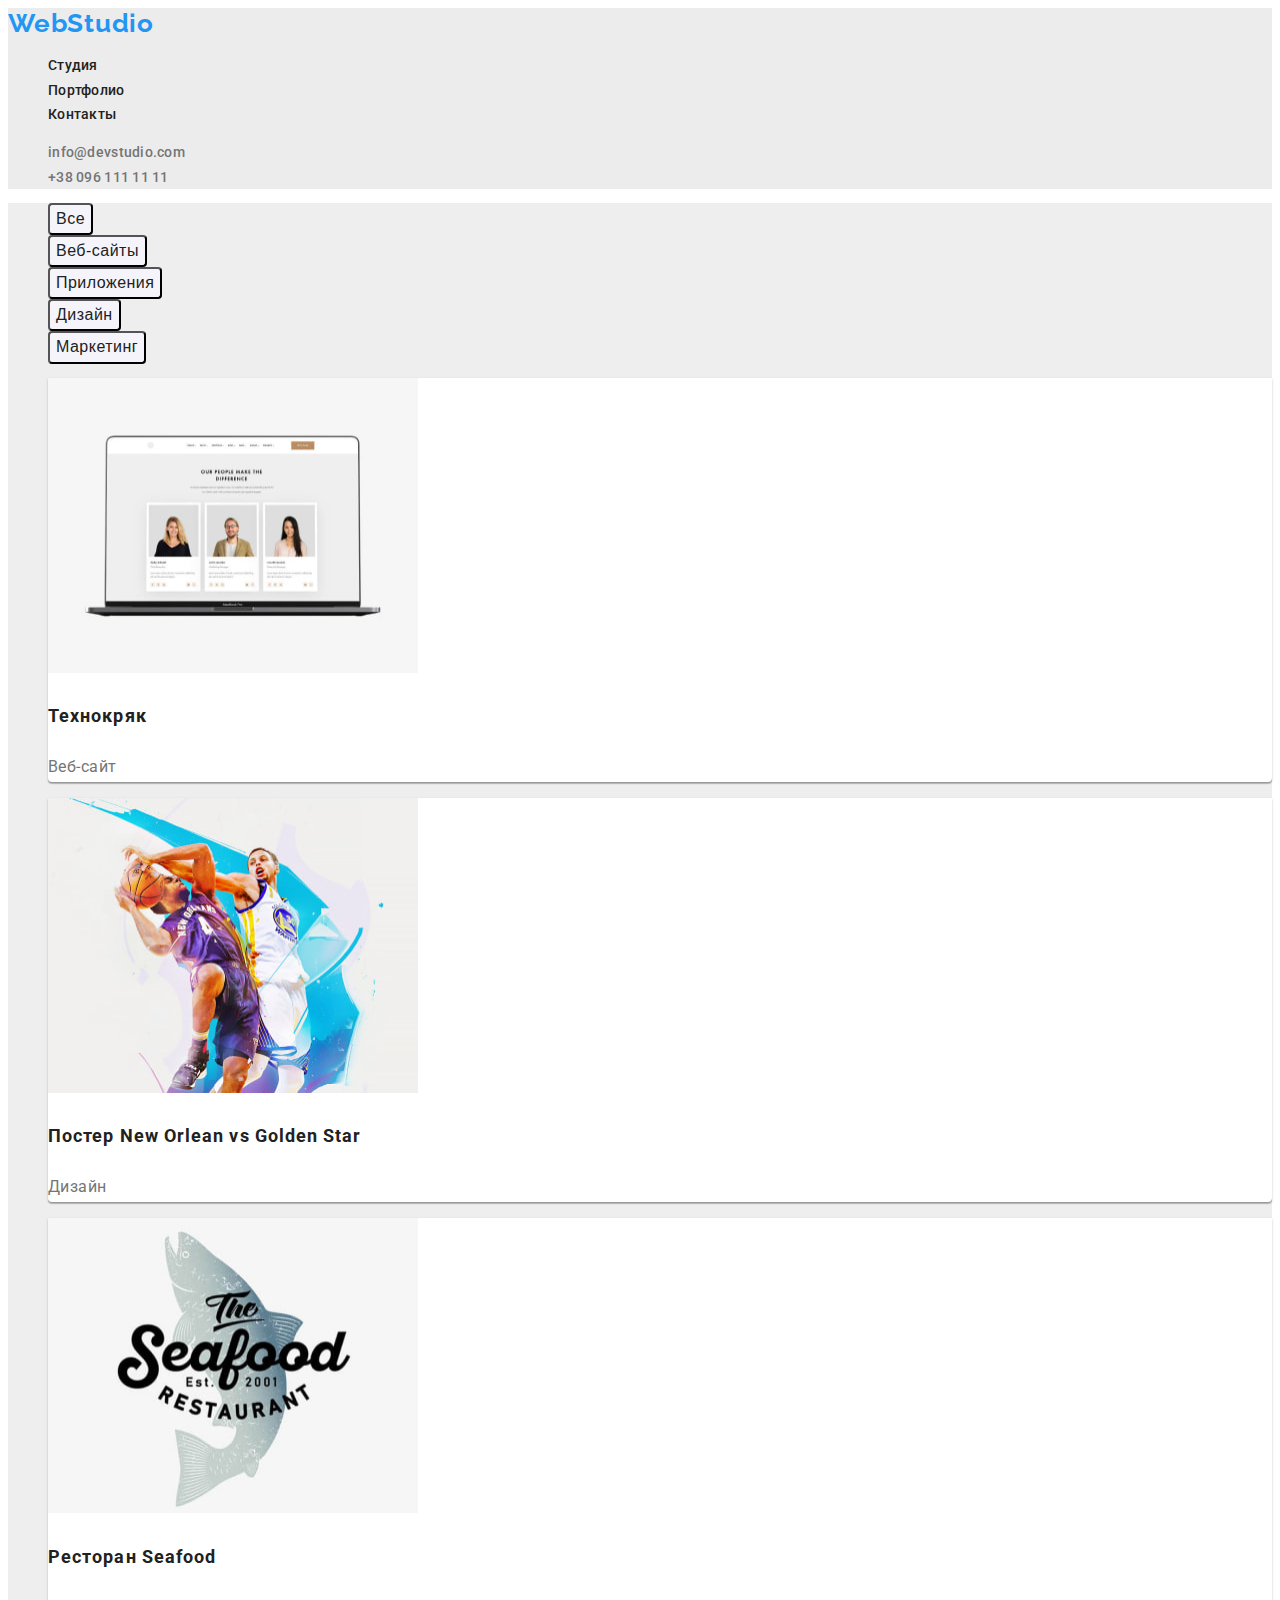
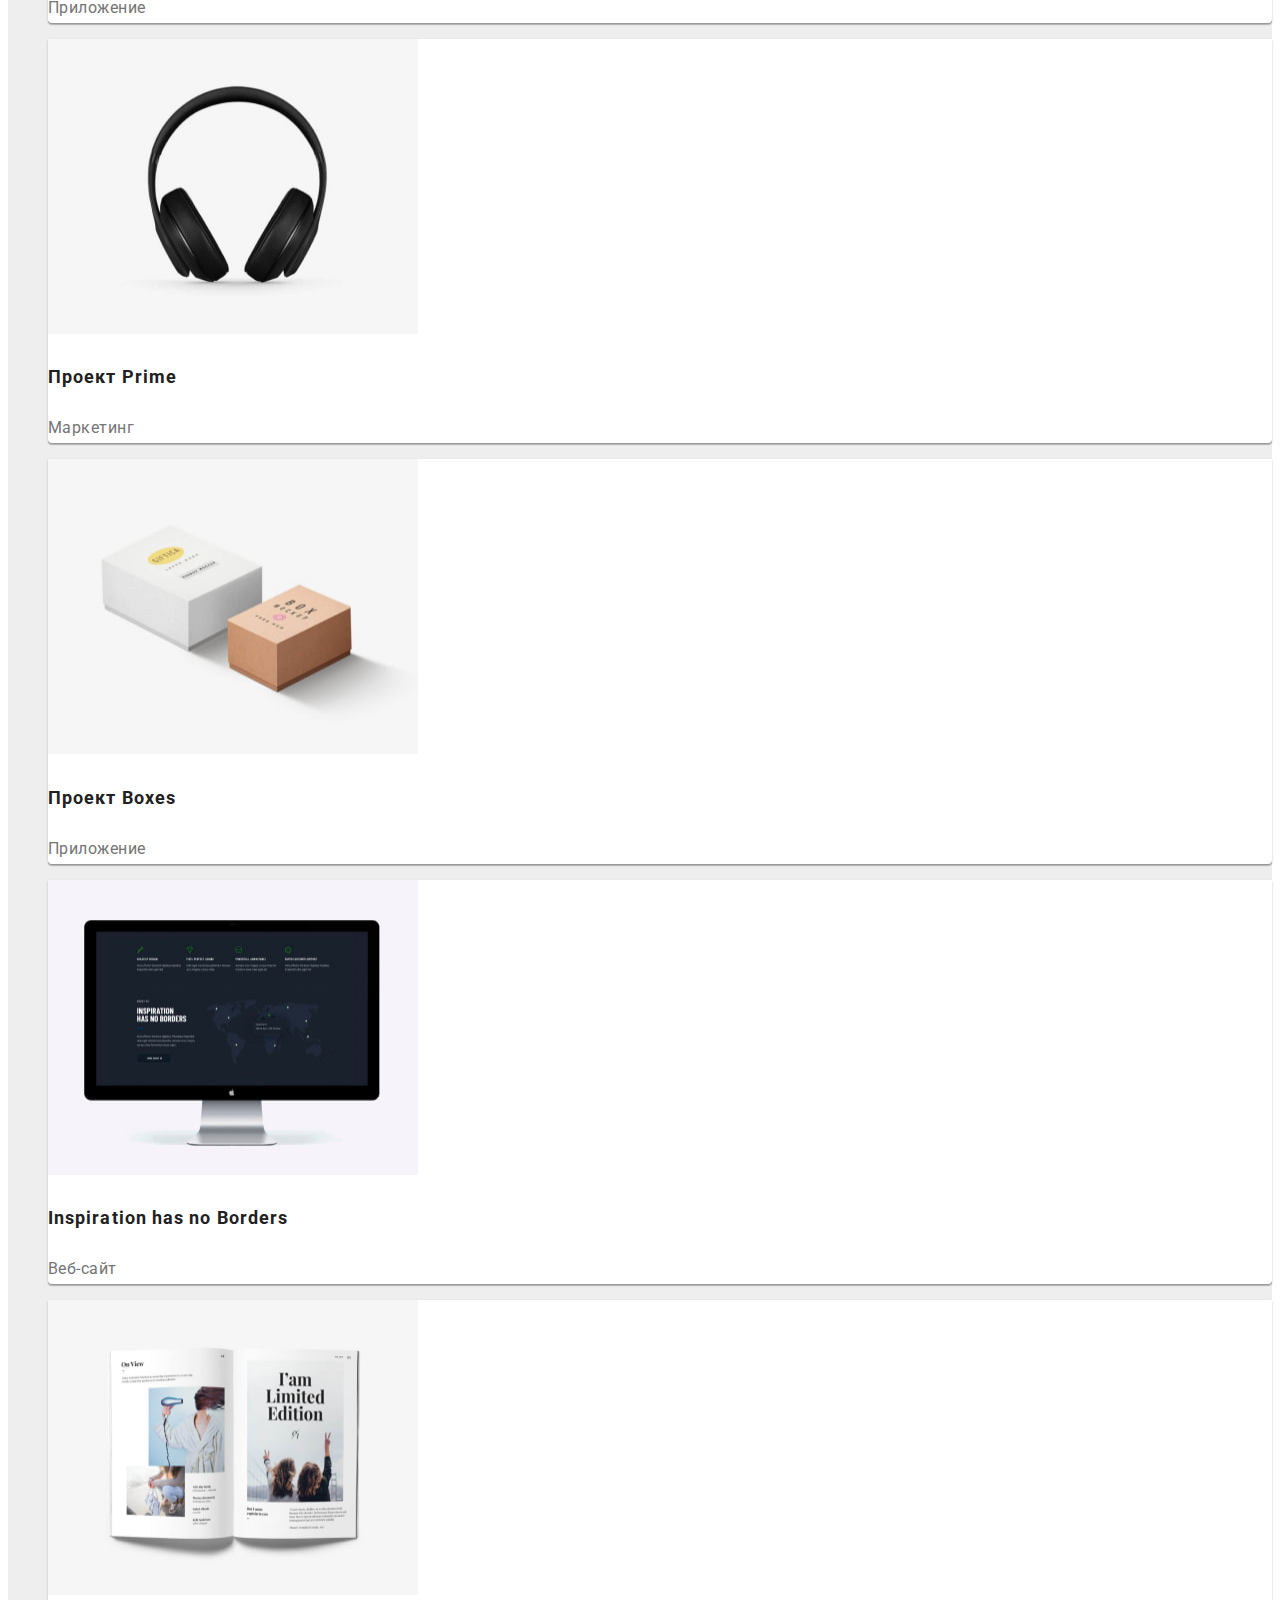
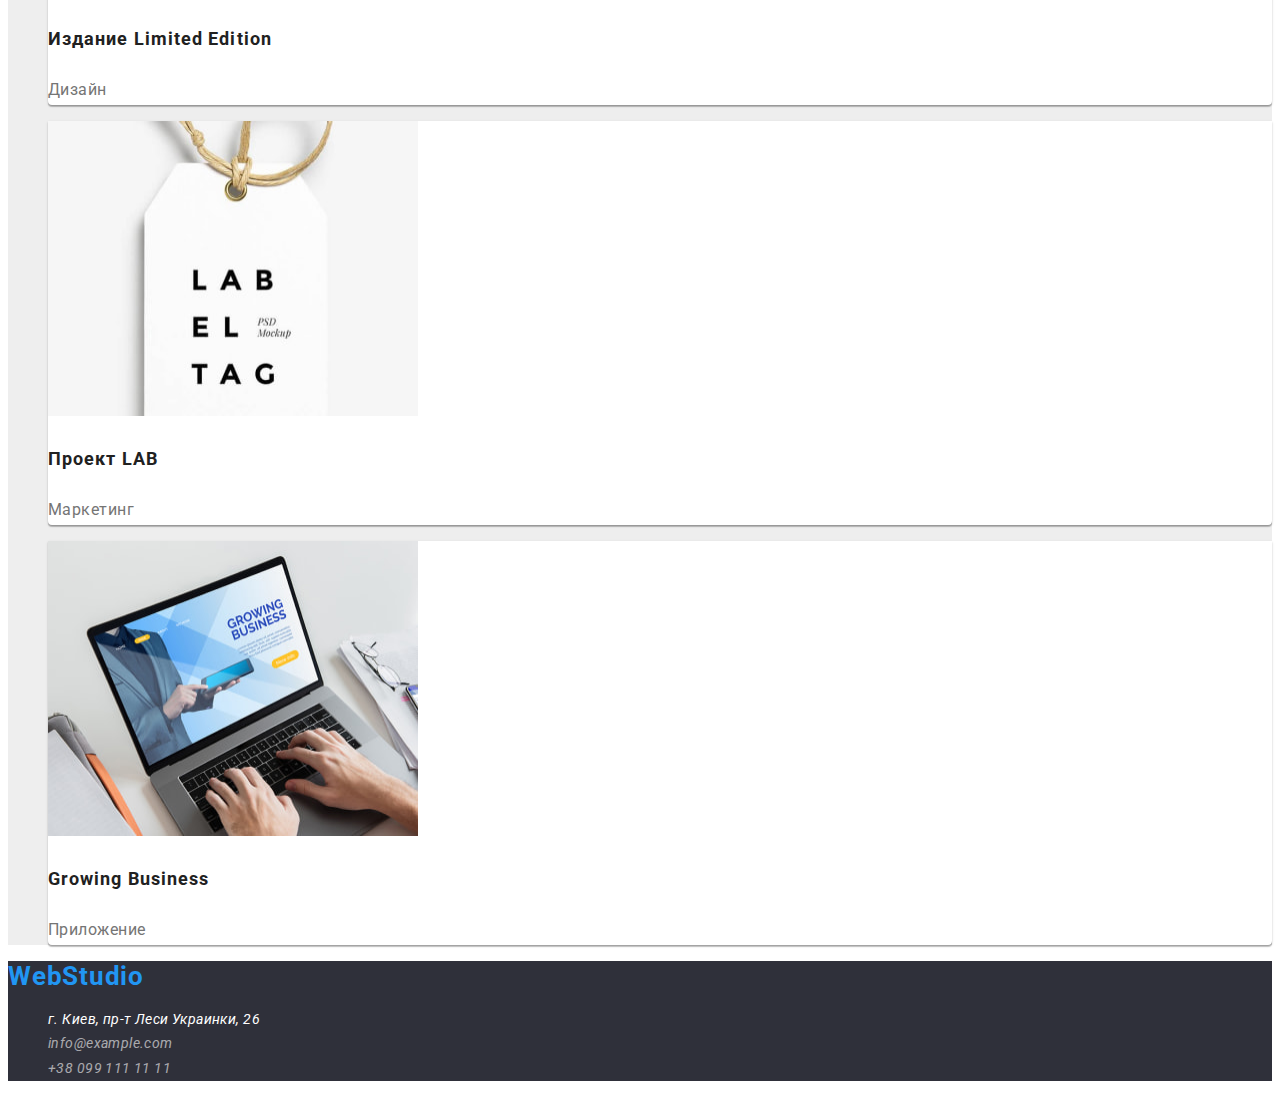
==== commit 037408d4: "Почти доработал" ====
--- a/portfolio.html
+++ b/portfolio.html
@@ -14,7 +14,7 @@
     />
   </head>
   <body>
-    <!-- Шапка сайта -->
+    <!-- Верхняя линия -->
     <header class="header">
       <a class="header-link link" href="./index.html">WebStudio</a>
       <nav class="header-nav">
@@ -29,7 +29,7 @@
         <li><a class="header-tel link" href="tel:+380961111111">+38 096 111 11 11</a></li>
       </ul>
     </header>
-    <main>
+    <main class="main-portfolio">
       <!-- Кнопки фильтра -->
       <section class="filtr">
         <h1 hidden>Портфолио</h1>
@@ -56,7 +56,8 @@
         <h2 hidden>Наши проекты</h2>
         <ul class="projects-list list">
           <li class="projects-item">
-            <img class="projects-logo"
+            <img
+              class="projects-logo"
               src="./images/portfolio1.jpg"
               alt="Ноутбук с открытым веб-сайтом"
               width="370"
@@ -66,7 +67,8 @@
             <p class="projects-text">Веб-сайт</p>
           </li>
           <li class="projects-item">
-            <img class="projects-logo"
+            <img
+              class="projects-logo"
               src="./images/portfolio2.jpg"
               alt="Постер New Orlean vs Golden Star"
               width="370"
@@ -76,7 +78,8 @@
             <p class="projects-text">Дизайн</p>
           </li>
           <li class="projects-item">
-            <img class="projects-logo"
+            <img
+              class="projects-logo"
               src="./images/portfolio3.jpg"
               alt="Логотип ресторана Seafood"
               width="370"
@@ -86,17 +89,30 @@
             <p class="projects-text">Приложение</p>
           </li>
           <li class="projects-item">
-            <img class="projects-logo" src="./images/portfolio4.jpg" alt="Наушники" width="370" height="295" />
+            <img
+              class="projects-logo"
+              src="./images/portfolio4.jpg"
+              alt="Наушники"
+              width="370"
+              height="295"
+            />
             <h3 class="projects-title">Проект Prime</h3>
             <p class="projects-text">Маркетинг</p>
           </li>
           <li class="projects-item">
-            <img class="projects-logo" src="./images/portfolio5.jpg" alt="Две коробки" width="370" height="295" />
+            <img
+              class="projects-logo"
+              src="./images/portfolio5.jpg"
+              alt="Две коробки"
+              width="370"
+              height="295"
+            />
             <h3 class="projects-title">Проект Boxes</h3>
             <p class="projects-text">Приложение</p>
           </li>
           <li class="projects-item">
-            <img class="projects-logo"
+            <img
+              class="projects-logo"
               src="./images/portfolio6.jpg"
               alt="Монитор с открытым веб-сайтом"
               width="370"
@@ -104,14 +120,21 @@
             />
             <h3 class="projects-title" lang="en">Inspiration has no Borders</h3>
             <p class="projects-text">Веб-сайт</p>
-          </li class="projects-item">
-          <li>
-            <img class="projects-logo" src="./images/portfolio7.jpg" alt="Развернутая книга" width="370" height="295" />
+          </li>
+          <li class="projects-item">
+            <img
+              class="projects-logo"
+              src="./images/portfolio7.jpg"
+              alt="Развернутая книга"
+              width="370"
+              height="295"
+            />
             <h3 class="projects-title">Издание Limited Edition</h3>
             <p class="projects-text">Дизайн</p>
           </li>
           <li class="projects-item">
-            <img class="projects-logo"
+            <img
+              class="projects-logo"
               src="./images/portfolio8.jpg"
               alt="Бирка с логотипом LAB"
               width="370"
@@ -121,7 +144,8 @@
             <p class="projects-text">Маркетинг</p>
           </li>
           <li class="projects-item">
-            <img class="projects-logo"
+            <img
+              class="projects-logo"
               src="./images/portfolio9.jpg"
               alt="Набирают текст на ноутбуке"
               width="370"
@@ -140,14 +164,14 @@
         <ul class="footer-list list">
           <li class="footer-item">
             <a
-              class="footer-link link"
+              class="footer-link-map link"
               href="https://www.google.com/maps/place/%D0%B1%D1%83%D0%BB.+%D0%9B%D0%B5%D1%81%D0%B8+%D0%A3%D0%BA%D1%80%D0%B0%D0%B8%D0%BD%D0%BA%D0%B8,+26,+%D0%9A%D0%B8%D0%B5%D0%B2,+%D0%A3%D0%BA%D1%80%D0%B0%D0%B8%D0%BD%D0%B0,+02000/@50.4265807,30.5361971,17z/data=!4m13!1m7!3m6!1s0x40d4cf0e033ecbe9:0x57a4dffefec77da0!2z0LHRg9C7LiDQm9C10YHQuCDQo9C60YDQsNC40L3QutC4LCAyNiwg0JrQuNC10LIsINCj0LrRgNCw0LjQvdCwLCAwMjAwMA!3b1!8m2!3d50.4265807!4d30.5383858!3m4!1s0x40d4cf0e033ecbe9:0x57a4dffefec77da0!8m2!3d50.4265807!4d30.5383858"
               target="_blank"
               rel="noopener noreferrer"
               >г. Киев, пр-т Леси Украинки, 26</a
             >
           </li>
-          <li class="footer-item">
+          <li class="footer-item link">
             <a class="footer-mail link" href="mailto:info@example.com">info@example.com</a>
           </li>
           <li class="footer-item">
--- a/style/styles.css
+++ b/style/styles.css
@@ -27,10 +27,13 @@
 .link {
   text-decoration: none;
 }
+
 /* Верхняя линия */
+
 .header {
   background-color: #ececec;
 }
+
 .header-link {
   font-family: var(--secondary-font);
   font-weight: bold;
@@ -40,6 +43,7 @@
   letter-spacing: 0.03em;
   color: var(--active-color);
 }
+
 .nav-link {
   font-weight: 500;
   font-size: 14px;
@@ -78,7 +82,9 @@
 .header-tel:focus {
   color: var(--active-color);
 }
+
 /* Шапка */
+
 .hero {
   background-color: #2f303a;
 }
@@ -112,7 +118,9 @@
 .hero-button:focus {
   background-color: #188ce8;
 }
+
 /* Особенности */
+
 .benefits,
 .services {
   background-color: #e5e5e5;
@@ -126,7 +134,9 @@
   text-transform: uppercase;
   color: var(--text-header);
 }
+
 /* Чем занимаемся */
+
 .services-title {
   font-weight: bold;
   font-size: 36px;
@@ -135,7 +145,9 @@
   letter-spacing: 0.03em;
   color: var(--text-header);
 }
+
 /* Наша команда */
+
 .team {
   background-color: #f5f4fa;
 }
@@ -150,7 +162,11 @@
 }
 
 .team-item {
-  background-color: #ffffff;
+  background: #ffffff;
+  /* material shadow v1 */
+  box-shadow: 0px 1px 3px rgba(0, 0, 0, 0.12), 0px 1px 1px rgba(0, 0, 0, 0.14),
+    0px 2px 1px rgba(0, 0, 0, 0.2);
+  border-radius: 0px 0px 4px 4px;
 }
 
 .team-name {
@@ -172,4 +188,99 @@
   letter-spacing: 0.03em;
   color: var(--text-color);
 }
+
+/* Портфолио */
+
+.main-portfolio {
+  background-color: #eeeeee;
+}
+
+.filtr-btn {
+  font-weight: 500;
+  font-size: 16px;
+  line-height: 1.63;
+  /* identical to box height, or 162% */
+  text-align: center;
+  letter-spacing: 0.03em;
+  color: #212121;
+  background: #f5f4fa;
+  border-radius: 4px;
+}
+
+.filtr-btn:hover,
+.filtr-btn:focus {
+  font-weight: 500;
+  font-size: 16px;
+  line-height: 1.63;
+  /* identical to box height, or 162% */
+  text-align: center;
+  letter-spacing: 0.03em;
+  color: #ffffff;
+  background: #2196f3;
+  /* shadow-middle */
+  box-shadow: 0px 3px 1px rgba(0, 0, 0, 0.1), 0px 1px 2px rgba(0, 0, 0, 0.08),
+    0px 2px 2px rgba(0, 0, 0, 0.12);
+  border-radius: 4px;
+}
+
+/* Портфолио с проектами */
+
+.projects-item {
+  background: #ffffff;
+  /* material shadow v1 */
+  box-shadow: 0px 1px 3px rgba(0, 0, 0, 0.12), 0px 1px 1px rgba(0, 0, 0, 0.14),
+    0px 2px 1px rgba(0, 0, 0, 0.2);
+  border-radius: 0px 0px 4px 4px;
+}
+
+.projects-title {
+  font-weight: bold;
+  font-size: 18px;
+  line-height: 2;
+  /* identical to box height, or 200% */
+  letter-spacing: 0.06em;
+
+  color: var(--text-header);
+}
+
+.projects-text {
+  font-weight: normal;
+  font-size: 16px;
+  line-height: 1.88;
+  /* identical to box height, or 187% */
+  letter-spacing: 0.03em;
+}
+
 /* Футер */
+
+.footer {
+  background-color: #2f303a;
+}
+
+.footer-link {
+  font-weight: bold;
+  font-size: 26px;
+  line-height: 1.19;
+  /* identical to box height */
+  letter-spacing: 0.03em;
+  color: var(--active-color);
+}
+
+.footer-link-map {
+  font-weight: normal;
+  font-size: 14px;
+  line-height: 0.59;
+  /* or 171% */
+  letter-spacing: 0.03em;
+  color: #ffffff;
+}
+
+.footer-mail,
+.footer-tel {
+  font-weight: normal;
+  font-size: 14px;
+  line-height: 1.71;
+  /* or 171% */
+  letter-spacing: 0.03em;
+  color: rgba(255, 255, 255, 0.6);
+}
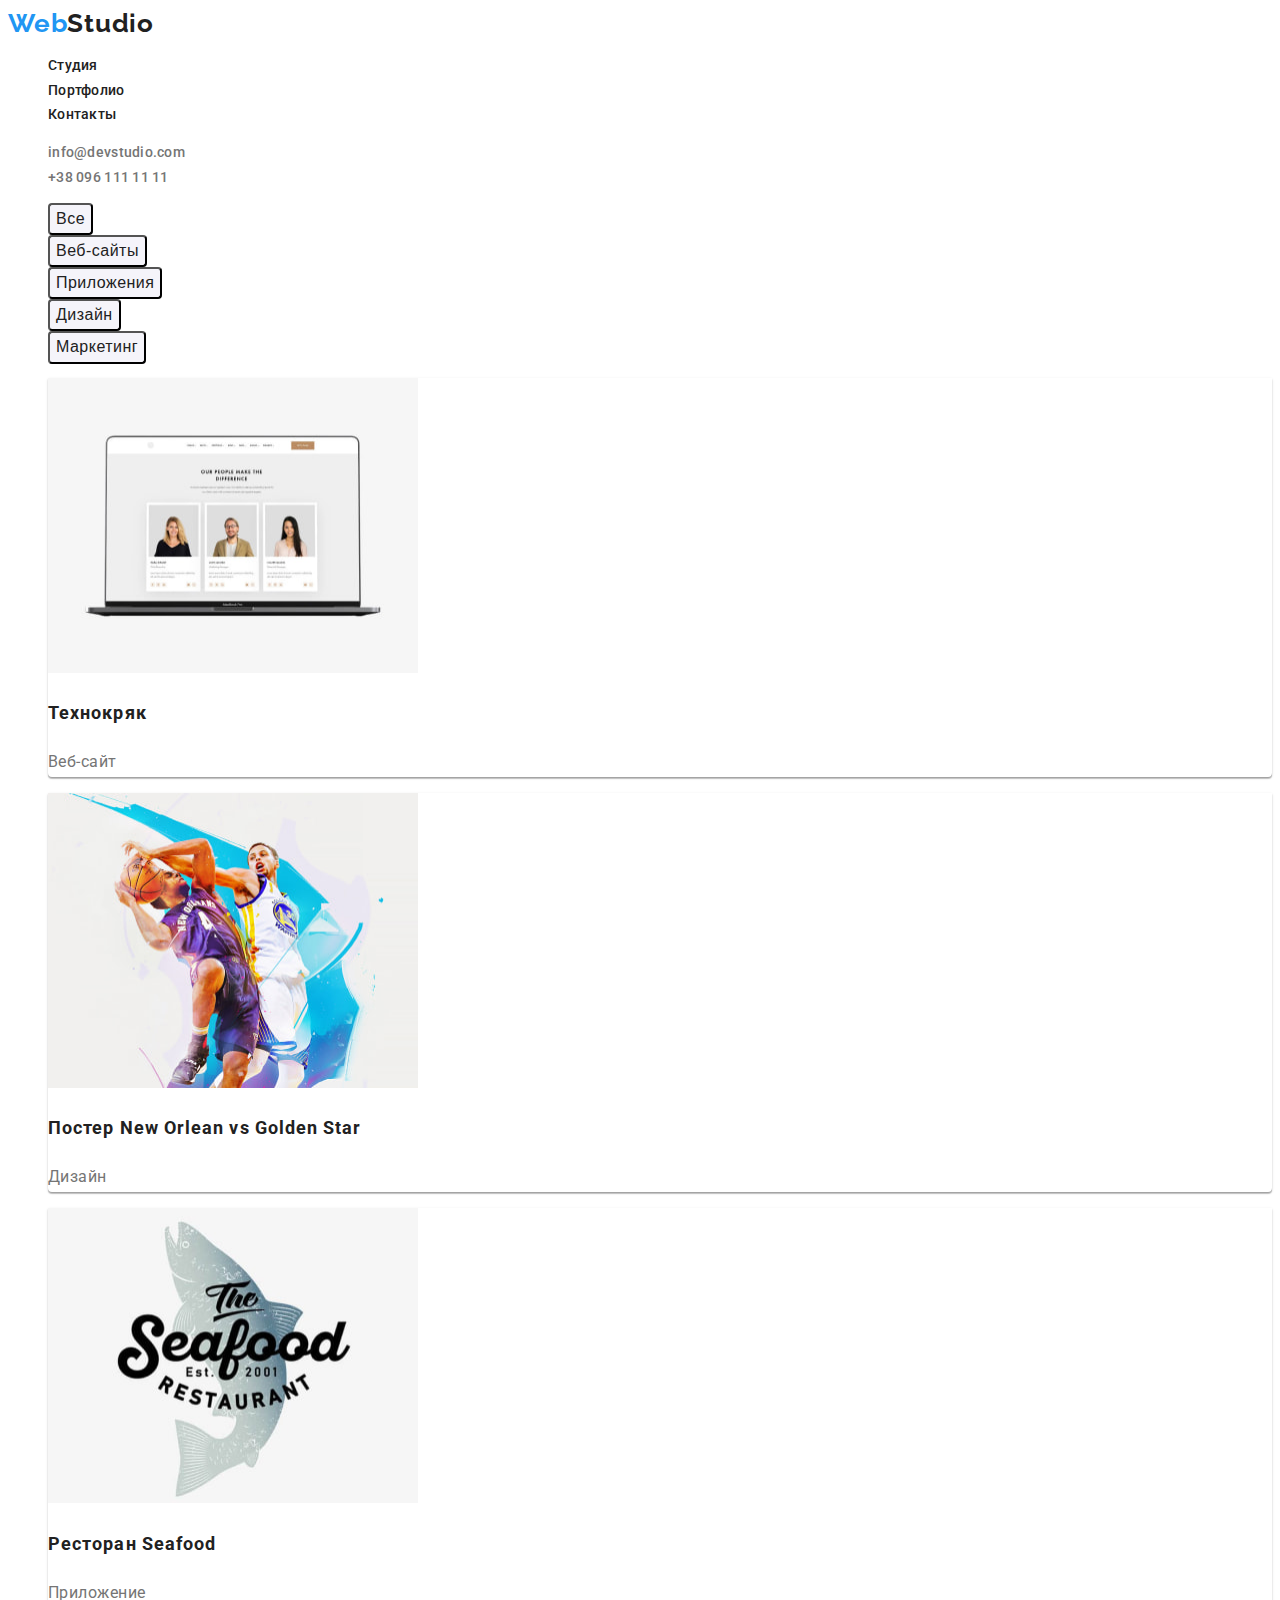
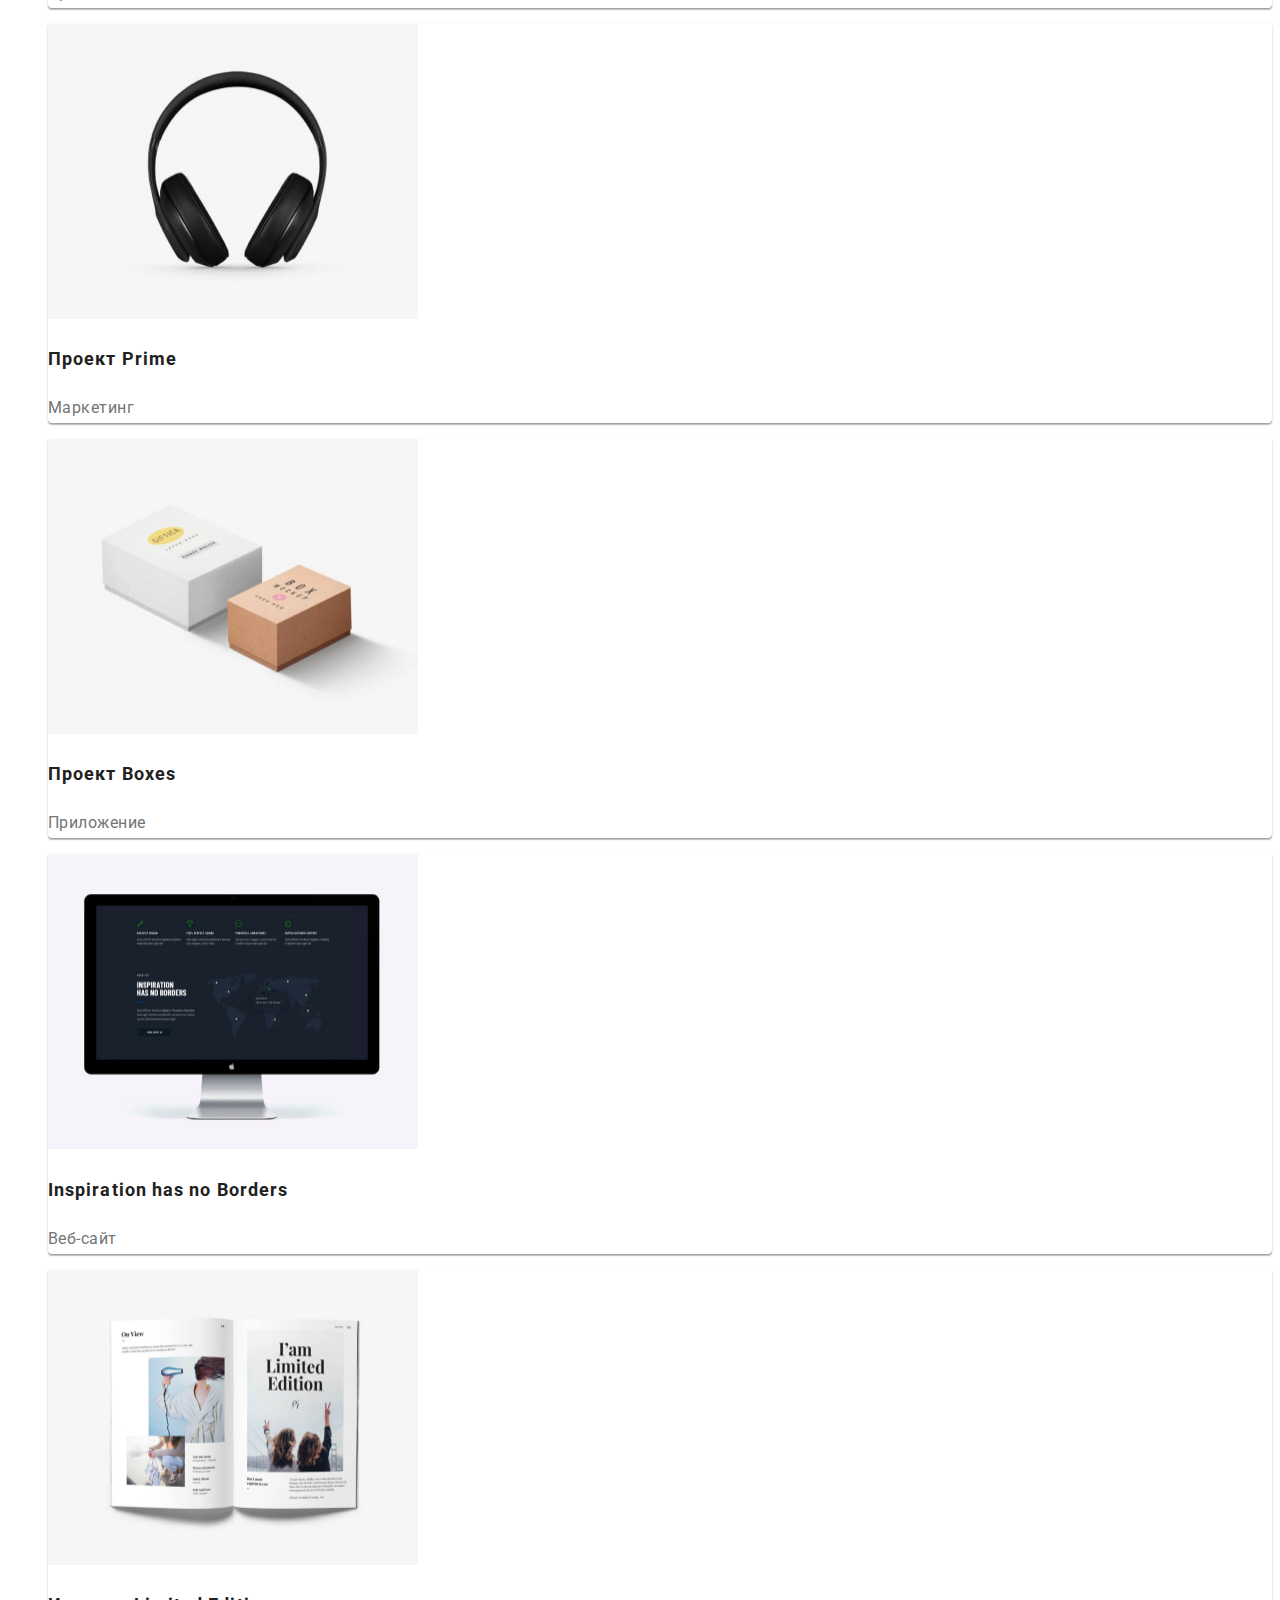
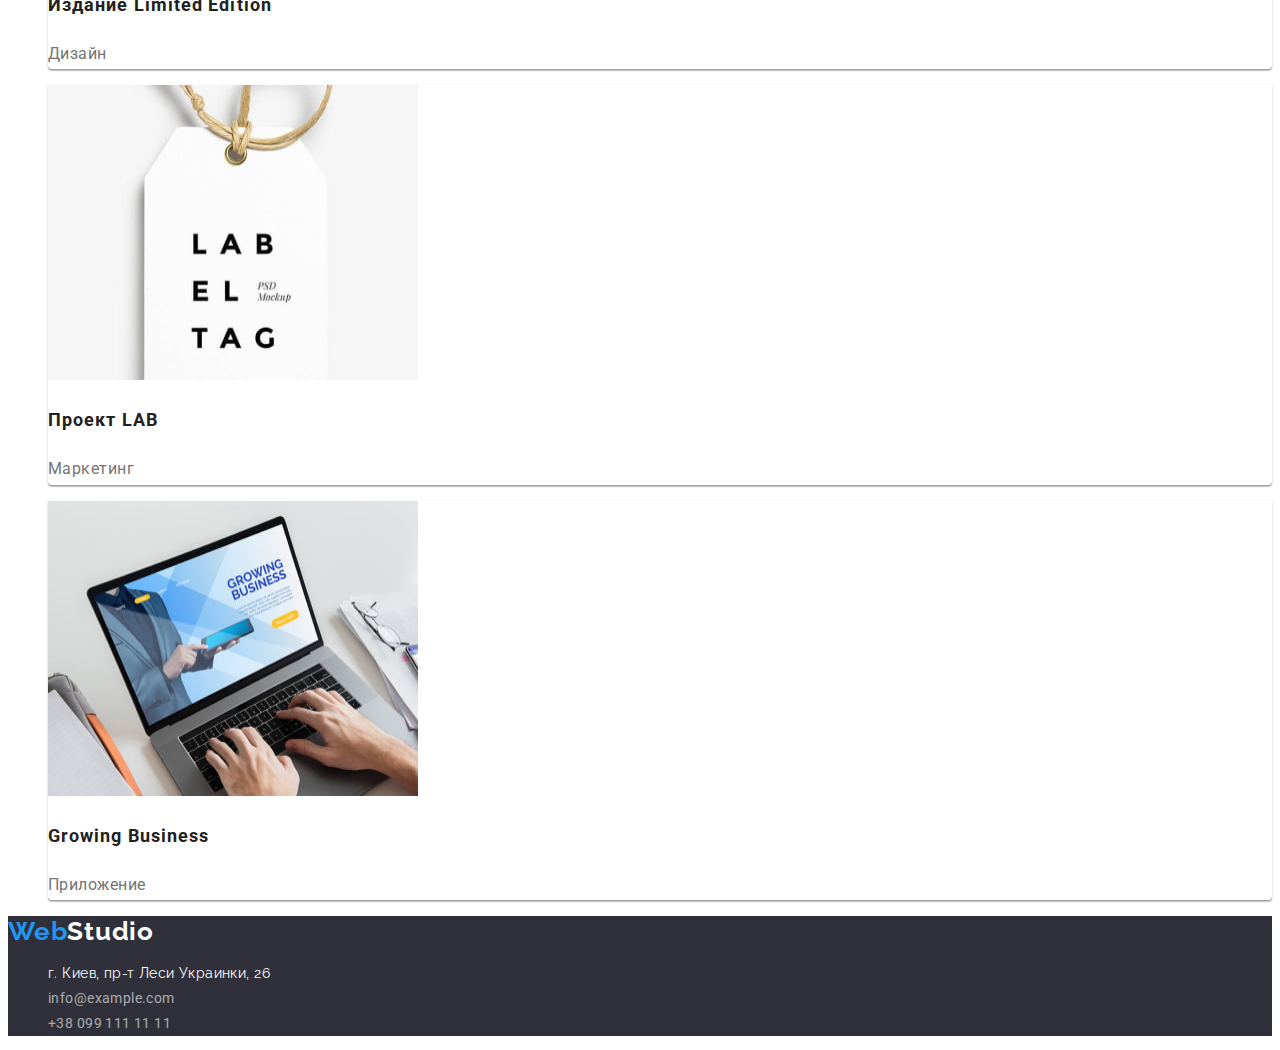
==== commit 0b4c771f: "Работа над ошибками" ====
--- a/portfolio.html
+++ b/portfolio.html
@@ -4,7 +4,6 @@
     <meta charset="UTF-8" />
     <meta http-equiv="X-UA-Compatible" content="IE=edge" />
     <meta name="viewport" content="width=device-width, initial-scale=1.0" />
-    <link href="./style/styles.css" rel="stylesheet" type="text/css" />
     <title>Home Work 2</title>
     <link rel="preconnect" href="https://fonts.googleapis.com" />
     <link rel="preconnect" href="https://fonts.gstatic.com" crossorigin />
@@ -12,11 +11,14 @@
       href="https://fonts.googleapis.com/css2?family=Raleway:wght@700&family=Roboto:wght@400;500;700;900&display=swap"
       rel="stylesheet"
     />
+    <link href="./style/styles.css" rel="stylesheet" type="text/css" />
   </head>
   <body>
     <!-- Верхняя линия -->
     <header class="header">
-      <a class="header-link link" href="./index.html">WebStudio</a>
+      <a class="header-link link" href="./index.html"
+        >Web<span class="header-studio">Studio</span></a
+      >
       <nav class="header-nav">
         <ul class="nav-list list">
           <li class="nav-item"><a class="nav-link link" href="">Студия</a></li>
@@ -50,10 +52,6 @@
             <button class="filtr-btn" type="button">Маркетинг</button>
           </li>
         </ul>
-      </section>
-      <!-- Портфолио с проектами -->
-      <section class="projects">
-        <h2 hidden>Наши проекты</h2>
         <ul class="projects-list list">
           <li class="projects-item">
             <img
@@ -63,7 +61,7 @@
               width="370"
               height="295"
             />
-            <h3 class="projects-title">Технокряк</h3>
+            <h2 class="projects-title">Технокряк</h2>
             <p class="projects-text">Веб-сайт</p>
           </li>
           <li class="projects-item">
@@ -74,7 +72,7 @@
               width="370"
               height="295"
             />
-            <h3 class="projects-title">Постер New Orlean vs Golden Star</h3>
+            <h2 class="projects-title">Постер New Orlean vs Golden Star</h2>
             <p class="projects-text">Дизайн</p>
           </li>
           <li class="projects-item">
@@ -85,7 +83,7 @@
               width="370"
               height="295"
             />
-            <h3 class="projects-title">Ресторан Seafood</h3>
+            <h2 class="projects-title">Ресторан Seafood</h2>
             <p class="projects-text">Приложение</p>
           </li>
           <li class="projects-item">
@@ -96,7 +94,7 @@
               width="370"
               height="295"
             />
-            <h3 class="projects-title">Проект Prime</h3>
+            <h2 class="projects-title">Проект Prime</h2>
             <p class="projects-text">Маркетинг</p>
           </li>
           <li class="projects-item">
@@ -107,7 +105,7 @@
               width="370"
               height="295"
             />
-            <h3 class="projects-title">Проект Boxes</h3>
+            <h2 class="projects-title">Проект Boxes</h2>
             <p class="projects-text">Приложение</p>
           </li>
           <li class="projects-item">
@@ -118,7 +116,7 @@
               width="370"
               height="295"
             />
-            <h3 class="projects-title" lang="en">Inspiration has no Borders</h3>
+            <h2 class="projects-title" lang="en">Inspiration has no Borders</h2>
             <p class="projects-text">Веб-сайт</p>
           </li>
           <li class="projects-item">
@@ -129,7 +127,7 @@
               width="370"
               height="295"
             />
-            <h3 class="projects-title">Издание Limited Edition</h3>
+            <h2 class="projects-title">Издание Limited Edition</h2>
             <p class="projects-text">Дизайн</p>
           </li>
           <li class="projects-item">
@@ -140,7 +138,7 @@
               width="370"
               height="295"
             />
-            <h3 class="projects-title">Проект LAB</h3>
+            <h2 class="projects-title">Проект LAB</h2>
             <p class="projects-text">Маркетинг</p>
           </li>
           <li class="projects-item">
@@ -151,7 +149,7 @@
               width="370"
               height="295"
             />
-            <h3 class="projects-title" lang="en">Growing Business</h3>
+            <h2 class="projects-title" lang="en">Growing Business</h2>
             <p class="projects-text">Приложение</p>
           </li>
         </ul>
@@ -159,7 +157,9 @@
     </main>
     <!-- Футер -->
     <footer class="footer">
-      <a class="footer-link link" href="./index.html">WebStudio</a>
+      <a class="footer-link link" href="./index.html"
+        >Web<span class="footer-studio">Studio</span></a
+      >
       <address class="footer-adress">
         <ul class="footer-list list">
           <li class="footer-item">
--- a/style/styles.css
+++ b/style/styles.css
@@ -13,7 +13,6 @@
 
 body {
   font-family: var(--main-font);
-  font-weight: normal;
   font-size: 14px;
   line-height: 1.74;
   letter-spacing: 0.03em;
@@ -30,18 +29,24 @@
 
 /* Верхняя линия */
 
-.header {
-  background-color: #ececec;
-}
-
 .header-link {
   font-family: var(--secondary-font);
-  font-weight: bold;
-  font-size: 26px;
-  line-height: 1.19;
-  /* identical to box height */
-  letter-spacing: 0.03em;
-  color: var(--active-color);
+  font-weight: 700;
+  font-size: 26px;
+  line-height: 1.19;
+  /* identical to box height */
+  letter-spacing: 0.03em;
+  color: var(--active-color);
+}
+
+.header-studio {
+  font-family: var(--secondary-font);
+  font-weight: 700;
+  font-size: 26px;
+  line-height: 1.19;
+  /* identical to box height */
+  letter-spacing: 0.03em;
+  color: var(--text-header);
 }
 
 .nav-link {
@@ -101,7 +106,7 @@
 
 .hero-button {
   font-family: var(--main-font);
-  font-weight: bold;
+  font-weight: 700;
   font-size: 16px;
   line-height: 1.88;
   /* identical to box height, or 187% */
@@ -121,13 +126,8 @@
 
 /* Особенности */
 
-.benefits,
-.services {
-  background-color: #e5e5e5;
-}
-
 .benefits-title {
-  font-weight: bold;
+  font-weight: 700;
   font-size: 14px;
   line-height: 1.14;
   letter-spacing: 0.03em;
@@ -138,7 +138,7 @@
 /* Чем занимаемся */
 
 .services-title {
-  font-weight: bold;
+  font-weight: 700;
   font-size: 36px;
   line-height: 1.17;
   text-align: center;
@@ -153,7 +153,7 @@
 }
 
 .team-title {
-  font-weight: bold;
+  font-weight: 700;
   font-size: 36px;
   line-height: 1.17;
   text-align: center;
@@ -180,7 +180,6 @@
 }
 
 .team-profession {
-  font-weight: normal;
   font-size: 16px;
   line-height: 1.19;
   /* identical to box height */
@@ -190,10 +189,6 @@
 }
 
 /* Портфолио */
-
-.main-portfolio {
-  background-color: #eeeeee;
-}
 
 .filtr-btn {
   font-weight: 500;
@@ -202,9 +197,10 @@
   /* identical to box height, or 162% */
   text-align: center;
   letter-spacing: 0.03em;
-  color: #212121;
+  color: var(--text-header);
   background: #f5f4fa;
   border-radius: 4px;
+  cursor: pointer;
 }
 
 .filtr-btn:hover,
@@ -216,14 +212,12 @@
   text-align: center;
   letter-spacing: 0.03em;
   color: #ffffff;
-  background: #2196f3;
+  background: var(--active-color);
   /* shadow-middle */
   box-shadow: 0px 3px 1px rgba(0, 0, 0, 0.1), 0px 1px 2px rgba(0, 0, 0, 0.08),
     0px 2px 2px rgba(0, 0, 0, 0.12);
   border-radius: 4px;
 }
-
-/* Портфолио с проектами */
 
 .projects-item {
   background: #ffffff;
@@ -234,7 +228,7 @@
 }
 
 .projects-title {
-  font-weight: bold;
+  font-weight: 700;
   font-size: 18px;
   line-height: 2;
   /* identical to box height, or 200% */
@@ -244,7 +238,6 @@
 }
 
 .projects-text {
-  font-weight: normal;
   font-size: 16px;
   line-height: 1.88;
   /* identical to box height, or 187% */
@@ -258,16 +251,31 @@
 }
 
 .footer-link {
-  font-weight: bold;
-  font-size: 26px;
-  line-height: 1.19;
-  /* identical to box height */
-  letter-spacing: 0.03em;
-  color: var(--active-color);
+  font-family: var(--secondary-font);
+  font-weight: 700;
+  font-size: 26px;
+  line-height: 1.19;
+  /* identical to box height */
+  letter-spacing: 0.03em;
+  color: var(--active-color);
+}
+
+.footer-studio {
+  font-family: var(--secondary-font);
+  font-weight: 700;
+  font-size: 26px;
+  line-height: 1.19;
+  /* identical to box height */
+  letter-spacing: 0.03em;
+  color: #ffffff;
+}
+
+.footer-adress {
+  font-style: normal;
 }
 
 .footer-link-map {
-  font-weight: normal;
+  font-family: var(--secondary-font);
   font-size: 14px;
   line-height: 0.59;
   /* or 171% */
@@ -277,7 +285,6 @@
 
 .footer-mail,
 .footer-tel {
-  font-weight: normal;
   font-size: 14px;
   line-height: 1.71;
   /* or 171% */
